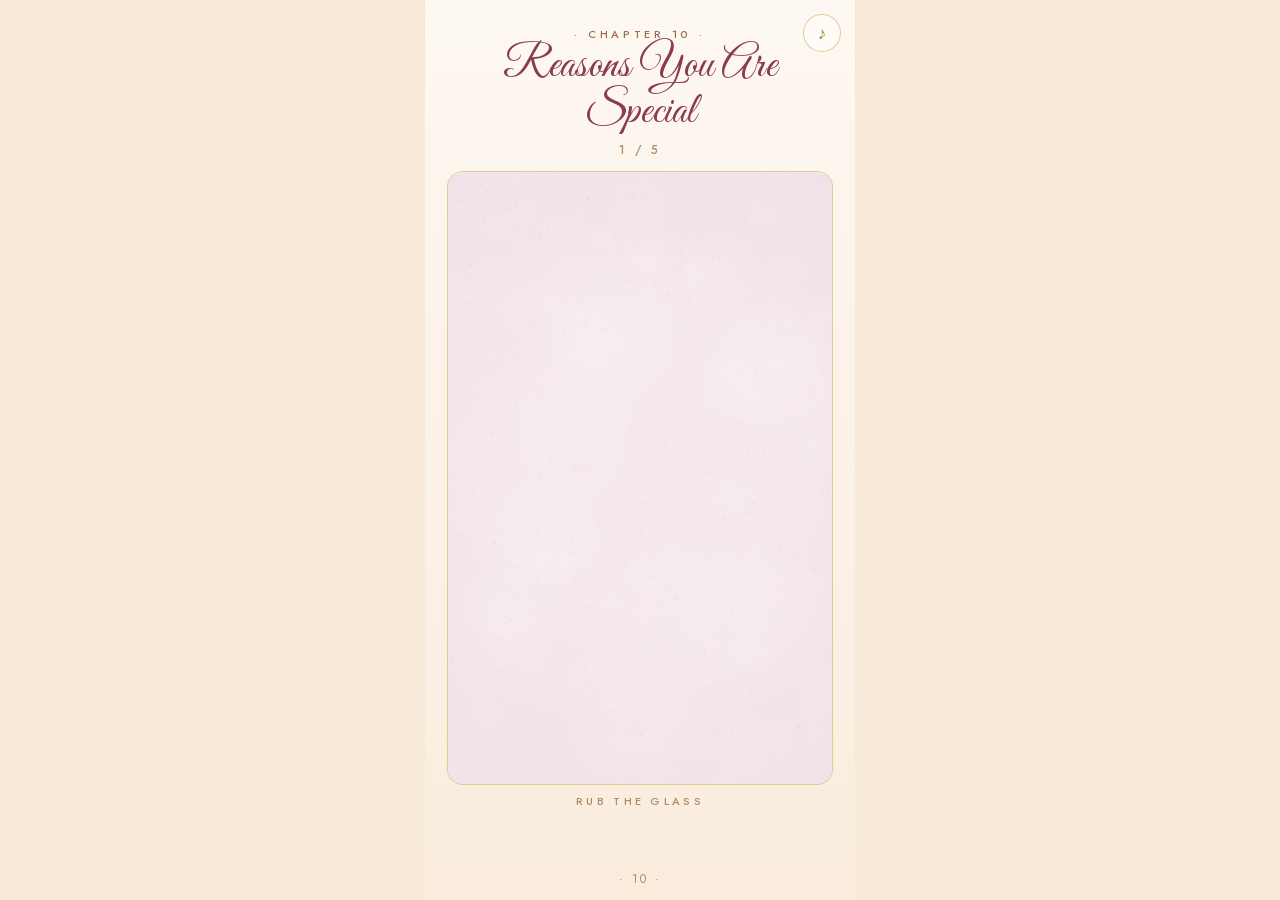
==== ch10-mist-demo.html @ fd058c23 "Chapter 10 demo: misted-glass reasons (ChatGPT refinements applied)" ====
<!DOCTYPE html>
<html lang="en">
<head>
<meta charset="UTF-8">
<meta name="viewport" content="width=device-width, initial-scale=1.0, maximum-scale=1.0, user-scalable=no">
<title>Chapter Ten — Reasons You Are Special</title>
<style>
@font-face{font-family:'Great Vibes';font-style:normal;font-weight:400;font-display:swap;src:url([data-uri]) format('woff2')}
@font-face{font-family:'Playfair Display';font-style:normal;font-weight:500;font-display:swap;src:url([data-uri]) format('woff2')}
@font-face{font-family:'Playfair Display';font-style:normal;font-weight:600;font-display:swap;src:url([data-uri]) format('woff2')}
@font-face{font-family:'Jost';font-style:normal;font-weight:400;font-display:swap;src:url([data-uri]) format('woff2')}
@font-face{font-family:'Jost';font-style:normal;font-weight:500;font-display:swap;src:url([data-uri]) format('woff2')}
:root{
  --ivory:#fffdf9; --cream:#f9ecdd; --blush:#f6dfe4; --rose:#e8b4c0;
  --gold:#c9a24b; --gold-deep:#a97f2f; --rose-text:#7a2e44; --rose-soft:#8a3a52;
  --caps:#a06a52; --caps-light:#b08a6a;
}
*{margin:0;padding:0;box-sizing:border-box;-webkit-tap-highlight-color:transparent}
html,body{height:100%}
body{background:#f7ead9;font-family:'Jost',sans-serif;overflow:hidden}
.stage{width:100%;max-width:430px;height:100dvh;margin:0 auto;position:relative;
  background:linear-gradient(180deg,#fdf8f1 0%,#f9ecdd 100%);overflow:hidden}
.page{height:100%;display:flex;flex-direction:column;align-items:center;
  padding:20px 22px 12px;position:relative}
#muteBtn{position:absolute;top:14px;right:14px;width:38px;height:38px;border-radius:50%;
  border:1px solid rgba(201,162,75,.55);background:rgba(255,253,249,.85);color:#a97f2f;
  font-size:17px;line-height:1;z-index:20;cursor:pointer}
#muteBtn.off{opacity:.4}
.kicker{font-weight:500;font-size:11px;letter-spacing:.34em;color:var(--caps);margin-top:6px}
.title{font-family:'Great Vibes',cursive;font-weight:400;font-size:clamp(34px,10vw,44px);
  line-height:1.05;color:var(--rose-soft);margin-top:2px;text-align:center}
.counter{font-weight:500;font-size:12px;letter-spacing:.22em;color:var(--caps-light);margin-top:5px}
.pane{position:relative;flex:1;width:100%;min-height:280px;margin:12px 0 8px;
  background:var(--ivory);border:1px solid rgba(201,162,75,.55);border-radius:16px;
  overflow:hidden;touch-action:none}
.reason{position:absolute;inset:0;display:flex;align-items:center;justify-content:center;
  text-align:center;padding:30px 26px;z-index:1;
  font-family:'Playfair Display',serif;font-weight:500;font-size:23px;line-height:1.5;
  color:var(--rose-text);opacity:0;transform:translateY(6px);
  transition:opacity .8s ease,transform .8s ease}
.reason.on{opacity:1;transform:none}
.heart{position:absolute;left:50%;top:50%;width:300px;height:270px;max-width:96%;
  transform:translate(-50%,-50%);z-index:2;opacity:0;transition:opacity .5s ease;pointer-events:none}
.heart path{fill:none;stroke:var(--gold);stroke-width:1.6;stroke-linecap:round}
#mist{position:absolute;inset:0;width:100%;height:100%;z-index:3;touch-action:none;
  transition:opacity .7s ease}
#drops{position:absolute;inset:0;width:100%;height:100%;z-index:4;pointer-events:none;
  transition:opacity .7s ease}
.light{position:absolute;top:-25%;bottom:-25%;left:0;width:34%;z-index:5;pointer-events:none;
  background:linear-gradient(90deg,transparent,rgba(255,255,255,.6),transparent);
  opacity:.12;transform:rotate(18deg) translateX(-380%);
  animation:drift 16s linear infinite}
@keyframes drift{from{transform:rotate(18deg) translateX(-380%)}
  to{transform:rotate(18deg) translateX(480%)}}
.breath{position:absolute;left:-10%;right:-10%;bottom:-30%;height:62%;z-index:6;
  pointer-events:none;opacity:0;transform:translateY(105%);
  background:radial-gradient(ellipse at 50% 100%,rgba(244,214,222,.95),rgba(244,214,222,0) 70%);
  transition:transform .7s ease,opacity .7s ease}
.breath.on{transform:translateY(0);opacity:.85}
.hint{font-weight:500;font-size:11px;letter-spacing:.3em;color:var(--caps-light);min-height:16px}
.next{font-family:'Jost',sans-serif;font-weight:500;font-size:13px;letter-spacing:.24em;
  color:var(--gold-deep);background:none;border:1px solid rgba(201,162,75,.6);
  border-radius:999px;padding:10px 24px;margin-top:10px;cursor:pointer;
  opacity:0;pointer-events:none;transition:opacity .6s ease}
.next.on{opacity:1;pointer-events:auto}
.pagenum{font-size:12px;letter-spacing:.2em;color:var(--caps-light);margin-top:10px}
#finger{position:fixed;width:46px;height:46px;border-radius:50%;left:0;top:0;
  border:2px solid rgba(138,58,82,.55);background:rgba(255,255,255,.18);
  transform:translate(-50%,-50%);pointer-events:none;z-index:99;display:none}
@media (prefers-reduced-motion:reduce){.light{animation:none}}
</style>
</head>
<body>
<div class="stage" id="stage">
  <div class="page">
    <button id="muteBtn" aria-label="Sound on or off">&#9834;</button>
    <div class="kicker">&middot; CHAPTER 10 &middot;</div>
    <h1 class="title">Reasons You Are Special</h1>
    <div class="counter"><span id="idx">1</span> / 5</div>
    <div class="pane" id="pane">
      <div class="reason" id="reason"></div>
      <svg class="heart" id="heartSvg" viewBox="0 0 200 180" aria-hidden="true">
        <path id="heartPath" d="M100,168 C42,122 12,84 22,48 C29,20 62,12 82,30 C94,42 100,56 100,56 C100,56 106,42 118,30 C138,12 171,20 178,48 C188,84 158,122 100,168 Z"/>
      </svg>
      <canvas id="mist"></canvas>
      <canvas id="drops"></canvas>
      <div class="light" id="light"></div>
      <div class="breath" id="breath"></div>
    </div>
    <div class="hint" id="hint">RUB THE GLASS</div>
    <button class="next" id="nextBtn">Next reason &rarr;</button>
    <div class="pagenum">&middot; 10 &middot;</div>
  </div>
</div>
<div id="finger"></div>
<script>
(function(){
'use strict';
/* ================================================================
   CHAPTER 10 — "Reasons You Are Special" (mist demo, standalone)
   TRANSPLANT NOTE (for the book, page 10):
   - The mist pane OWNS its touch: pane has touch-action:none and the
     handlers below call preventDefault. In the book, the page-turn swipe
     (horizontal >= 80px) must be suppressed while a pointer is down on
     the pane: set window.__c10Wiping = true on pointerdown and false on
     pointerup/pointercancel; the book's swipe handler checks that flag
     first and ignores the swipe. Same family as page 5's 190px rule.
   - enter()/exit() start/stop the single rAF loop and the audio.
     Wire them to the page enter/exit like __ch12 / __letter13.
   - Motion = transform/opacity only. No blur, no backdrop-filter,
     no mix-blend-mode, no animated box-shadows. The mist is painted
     pixels on ONE canvas (#mist); droplets live on a second small
     transparent particle canvas (#drops) — the book already does the
     same (petals canvas + hearts canvas on ch5).
   ================================================================ */
var REASONS = [
  "Because your smile turns an ordinary day into a celebration.",
  "Because you listen with your whole heart \u2014 and everyone feels it.",
  "Because your kindness is quiet, and it changes every room you enter.",
  "Because you dream out loud \u2014 and you make others believe too.",
  "Because you are you. That is the whole reason."
];
var REDUCED = window.matchMedia && window.matchMedia('(prefers-reduced-motion: reduce)').matches;
var SHOW_FINGER = /[?&]finger=1/.test(location.search);

var pane = document.getElementById('pane');
var mist = document.getElementById('mist');
var drops = document.getElementById('drops');
var mctx = mist.getContext('2d');
var dctx = drops.getContext('2d');
var reasonEl = document.getElementById('reason');
var idxEl = document.getElementById('idx');
var hintEl = document.getElementById('hint');
var nextBtn = document.getElementById('nextBtn');
var heartSvg = document.getElementById('heartSvg');
var heartPath = document.getElementById('heartPath');
var breathEl = document.getElementById('breath');
var muteBtn = document.getElementById('muteBtn');
var fingerEl = document.getElementById('finger');

var DPR = Math.min(window.devicePixelRatio || 1, 1.5);
var W = 0, H = 0;                 // pane size in CSS px
var COLS = 20, ROWS = 28;
var grid = new Uint8Array(COLS * ROWS);
var cleared = 0, totalCells = COLS * ROWS;
var REVEAL_AT = 45;               // % cleared -> auto melt the rest
var BRUSH = 34;                   // erase radius, CSS px

var S = {
  idx: 0, revealed: false, wiping: false, muted: false,
  droplets: [], heavy: 0, beadsRolled: 0, plinkedPane: false,
  plinks: 0, chords: 0, exhales: 0, hushStarts: 0,
  meltQ: [], last: null, speed: 0,
  raf: 0, loopOn: false, lastT: 0, awake: true
};

/* ---------- frost sprite (pre-rendered once per size) ---------- */
var frost = document.createElement('canvas');
/* Pre-rendered sprites (perf: no per-stamp/per-frame radial gradients) */
function makeSprite(size, stops){
  var c = document.createElement('canvas');
  c.width = c.height = size;
  var g = c.getContext('2d');
  var gr = g.createRadialGradient(size / 2, size / 2, 0, size / 2, size / 2, size / 2);
  for (var i = 0; i < stops.length; i++) gr.addColorStop(stops[i][0], stops[i][1]);
  g.fillStyle = gr; g.fillRect(0, 0, size, size);
  return c;
}
var brushSprite = makeSprite(128, [[0, 'rgba(0,0,0,0.9)'], [0.7, 'rgba(0,0,0,0.5)'], [1, 'rgba(0,0,0,0)']]);
var haloSprite = makeSprite(128, [[0, 'rgba(201,162,75,0.10)'], [1, 'rgba(201,162,75,0)']]);
var dropSprite = (function(){
  var c = document.createElement('canvas'); c.width = c.height = 32;
  var g = c.getContext('2d');
  var gr = g.createRadialGradient(13, 12, 0, 16, 16, 15);
  gr.addColorStop(0, 'rgba(255,255,255,0.85)');
  gr.addColorStop(0.55, 'rgba(235,242,248,0.45)');
  gr.addColorStop(1, 'rgba(255,255,255,0)');
  g.fillStyle = gr; g.fillRect(0, 0, 32, 32);
  g.fillStyle = 'rgba(255,255,255,0.9)';
  g.beginPath(); g.arc(12, 11, 3, 0, 7); g.fill();
  return c;
})();
function sizeCanvases(){
  var r = pane.getBoundingClientRect();
  W = Math.max(10, Math.round(r.width)); H = Math.max(10, Math.round(r.height));
  mist.width = drops.width = frost.width = Math.round(W * DPR);
  mist.height = drops.height = frost.height = Math.round(H * DPR);
  mctx.setTransform(DPR, 0, 0, DPR, 0, 0);
  dctx.setTransform(DPR, 0, 0, DPR, 0, 0);
}
function buildFrost(){
  var c = frost.getContext('2d');
  c.setTransform(DPR, 0, 0, DPR, 0, 0);
  c.clearRect(0, 0, W, H);
  c.fillStyle = 'rgba(245,233,237,0.96)'; c.fillRect(0, 0, W, H); // soft TRANSLUCENT mist
  var i, x, y, rr, a;
  for (i = 0; i < 46; i++){           // soft blotches
    x = Math.random() * W; y = Math.random() * H; rr = 20 + Math.random() * 70;
    var g = c.createRadialGradient(x, y, 0, x, y, rr);
    g.addColorStop(0, 'rgba(255,255,255,' + (0.05 + Math.random() * 0.06) + ')');
    g.addColorStop(1, 'rgba(255,255,255,0)');
    c.fillStyle = g; c.beginPath(); c.arc(x, y, rr, 0, 7); c.fill();
  }
  for (i = 0; i < 2400; i++){         // fine condensation speckle
    x = Math.random() * W; y = Math.random() * H; rr = 0.5 + Math.random() * 1.1;
    a = 0.05 + Math.random() * 0.09;
    c.fillStyle = Math.random() < 0.6 ? 'rgba(255,255,255,' + a + ')' : 'rgba(214,170,185,' + a + ')';
    c.beginPath(); c.arc(x, y, rr, 0, 7); c.fill();
  }
  for (i = 0; i < 12; i++){           // bigger soft condensation blobs
    x = Math.random() * W; y = Math.random() * H; rr = 6 + Math.random() * 16;
    var g2 = c.createRadialGradient(x, y, 0, x, y, rr);
    g2.addColorStop(0, 'rgba(255,255,255,0.14)'); g2.addColorStop(1, 'rgba(255,255,255,0)');
    c.fillStyle = g2; c.beginPath(); c.arc(x, y, rr, 0, 7); c.fill();
  }
  var v = c.createRadialGradient(W / 2, H / 2, Math.min(W, H) * 0.35, W / 2, H / 2, Math.max(W, H) * 0.75);
  v.addColorStop(0, 'rgba(216,178,190,0)'); v.addColorStop(1, 'rgba(216,178,190,0.18)');
  c.fillStyle = v; c.fillRect(0, 0, W, H);
}
function paintFrost(){
  mctx.save(); mctx.globalCompositeOperation = 'source-over';
  mctx.clearRect(0, 0, W, H); mctx.drawImage(frost, 0, 0, W, H); mctx.restore();
}

/* ---------- erase / grid / halo ---------- */
function mark(x, y, r){
  var c0 = Math.max(0, Math.floor((x - r) / W * COLS)), c1 = Math.min(COLS - 1, Math.floor((x + r) / W * COLS));
  var r0 = Math.max(0, Math.floor((y - r) / H * ROWS)), r1 = Math.min(ROWS - 1, Math.floor((y + r) / H * ROWS));
  for (var j = r0; j <= r1; j++) for (var i = c0; i <= c1; i++){
    var cx = (i + 0.5) * W / COLS, cy = (j + 0.5) * H / ROWS;
    var dx = cx - x, dy = cy - y;
    if (dx * dx + dy * dy < r * r * 0.81){
      var k = j * COLS + i;
      if (!grid[k]){ grid[k] = 1; cleared++; }
    }
  }
}
function eraseAt(x, y, r, a){
  mctx.save();
  mctx.globalCompositeOperation = 'destination-out';
  mctx.globalAlpha = a;
  mctx.drawImage(brushSprite, x - r, y - r, r * 2, r * 2);
  mctx.restore();
  mark(x, y, r);
}
function halo(x, y, r){   // body-heat: faint champagne-gold tint left on the frost
  mctx.save(); mctx.globalCompositeOperation = 'source-over';
  mctx.drawImage(haloSprite, x - r * 1.7, y - r * 1.7, r * 3.4, r * 3.4);
  mctx.restore();
}
function wipeTo(x, y){
  var p = S.last;
  if (!p){ halo(x, y, BRUSH); eraseAt(x, y, BRUSH, 0.9); S.last = {x: x, y: y}; return; }
  var dx = x - p.x, dy = y - p.y, d = Math.sqrt(dx * dx + dy * dy);
  var steps = Math.max(1, Math.ceil(d / 8));
  for (var i = 1; i <= steps; i++){
    var sx = p.x + dx * i / steps, sy = p.y + dy * i / steps;
    halo(sx, sy, BRUSH);
    eraseAt(sx, sy, BRUSH, 0.9);
    S.meltQ.push({x: sx, y: sy, at: performance.now() + 140}); // frost keeps receding
    S.dist = (S.dist || 0) + d / steps;
    if (S.dist > 30){ S.dist = 0; spawnDrop(sx, sy + BRUSH * 0.55); }
  }
  S.last = {x: x, y: y};
  if (!S.revealed && cleared / totalCells * 100 >= REVEAL_AT) reveal();
}

/* ---------- droplets ---------- */
function spawnDrop(x, y){
  if (S.droplets.length >= 28) return;
  var heavy = S.heavy < 3 && Math.random() < 0.22;
  if (heavy) S.heavy++;
  S.droplets.push({
    x: x + (Math.random() * 10 - 5), y: y,
    r: heavy ? 3.5 + Math.random() * 1.5 : 1.6 + Math.random() * 1.6,
    heavy: heavy, vy: 0, rolling: false, born: performance.now(),
    rolled: 0, plinked: false, seed: Math.random() * 6.28, life: 6000
  });
}
function drawDrops(){
  dctx.clearRect(0, 0, W, H);
  for (var i = 0; i < S.droplets.length; i++){
    var d = S.droplets[i], a = d.heavy ? 0.8 : 0.5;
    if (!d.heavy) a *= Math.max(0.25, 1 - (performance.now() - d.born) / d.life);
    var s = d.r * 2.14;
    dctx.globalAlpha = a;
    dctx.drawImage(dropSprite, d.x - s / 2, d.y - s / 2, s, s);
  }
  dctx.globalAlpha = 1;
}
function updateDrops(dt, now){
  for (var i = S.droplets.length - 1; i >= 0; i--){
    var d = S.droplets[i];
    if (d.heavy && !REDUCED){
      if (!d.rolling && now - d.born > 700){ d.rolling = true; }
      if (d.rolling){
        d.vy = Math.min(d.vy + 260 * dt, 110);
        var nx = d.x + Math.sin(now / 380 + d.seed) * 6 * dt;
        var ny = d.y + d.vy * dt;
        d.rolled += Math.abs(ny - d.y);
        eraseAt(nx, ny, 3.2, 0.5);           // thin clear trail behind the bead
        d.x = nx; d.y = ny;
        if (d.rolled > 40 && !d.plinked){
          d.plinked = true; S.beadsRolled++;
          if (!S.plinkedPane){ S.plinkedPane = true; playPlink(); } // ONE quiet plink per pane
        }
        if (d.y > H + 10){ S.droplets.splice(i, 1); continue; }
      }
    } else if (!d.heavy && now - d.born > d.life){
      S.droplets.splice(i, 1);
    }
  }
}

/* ---------- audio (all synthesized, WebAudio) ---------- */
var AC = null, master = null, hushGain = null, humGain = null, noiseBuf = null;
function audioInit(){
  if (AC) return;
  try {
    AC = new (window.AudioContext || window.webkitAudioContext)();
    master = AC.createGain(); master.gain.value = S.muted ? 0 : 0.9; master.connect(AC.destination);
    var len = AC.sampleRate;
    noiseBuf = AC.createBuffer(1, len, AC.sampleRate);
    var ch = noiseBuf.getChannelData(0);
    for (var i = 0; i < len; i++) ch[i] = Math.random() * 2 - 1;
    var src = AC.createBufferSource(); src.buffer = noiseBuf; src.loop = true;
    var bp = AC.createBiquadFilter(); bp.type = 'bandpass'; bp.frequency.value = 850; bp.Q.value = 0.8;
    hushGain = AC.createGain(); hushGain.gain.value = 0;
    src.connect(bp); bp.connect(hushGain); hushGain.connect(master); src.start();
    var o1 = AC.createOscillator(); o1.type = 'sine'; o1.frequency.value = 196;
    var o2 = AC.createOscillator(); o2.type = 'sine'; o2.frequency.value = 294;
    humGain = AC.createGain(); humGain.gain.value = 0;
    o1.connect(humGain); o2.connect(humGain); humGain.connect(master); o1.start(); o2.start();
  } catch (e){ AC = null; }
}
function setHush(v){ if (AC && hushGain) hushGain.gain.setTargetAtTime(v, AC.currentTime, 0.08); }
function setHum(v){ if (AC && humGain) humGain.gain.setTargetAtTime(v, AC.currentTime, 0.12); }
function tone(freq, t0, dur, peak, type){
  if (!AC) return;
  var o = AC.createOscillator(), g = AC.createGain();
  o.type = type || 'sine'; o.frequency.value = freq;
  g.gain.setValueAtTime(0.0001, t0);
  g.gain.exponentialRampToValueAtTime(peak, t0 + 0.12);
  g.gain.exponentialRampToValueAtTime(0.0001, t0 + dur);
  o.connect(g); g.connect(master); o.start(t0); o.stop(t0 + dur + 0.1);
}
function playPlink(){
  if (!AC) return; S.plinks++;
  var t = AC.currentTime;
  var o = AC.createOscillator(), g = AC.createGain();
  o.type = 'sine'; o.frequency.setValueAtTime(1568, t);
  o.frequency.exponentialRampToValueAtTime(1180, t + 0.4);
  g.gain.setValueAtTime(0.0001, t);
  g.gain.exponentialRampToValueAtTime(0.05, t + 0.02);
  g.gain.exponentialRampToValueAtTime(0.0001, t + 0.5);
  o.connect(g); g.connect(master); o.start(t); o.stop(t + 0.6);
}
function playChord(){
  if (!AC) return; S.chords++;
  var t = AC.currentTime + 0.05;
  tone(523.25, t, 2.8, 0.045); tone(659.25, t + 0.08, 2.8, 0.04); tone(783.99, t + 0.16, 2.8, 0.04);
}
function playExhale(){
  if (!AC) return; S.exhales++;
  var t = AC.currentTime;
  var src = AC.createBufferSource(); src.buffer = noiseBuf; src.loop = true;
  var lp = AC.createBiquadFilter(); lp.type = 'lowpass'; lp.frequency.value = 420;
  var g = AC.createGain();
  g.gain.setValueAtTime(0.0001, t);
  g.gain.exponentialRampToValueAtTime(0.05, t + 0.45);
  g.gain.exponentialRampToValueAtTime(0.0001, t + 1.35);
  src.connect(lp); lp.connect(g); g.connect(master); src.start(t); src.stop(t + 1.5);
}

/* ---------- reveal / reset ---------- */
var heartLen = 0;
function reveal(){
  if (S.revealed) return;
  S.revealed = true; S.wiping = false; setHush(0); setHum(0);
  mist.style.opacity = '0'; drops.style.opacity = '0';
  reasonEl.classList.add('on');
  hintEl.textContent = '';
  setTimeout(function(){
    mist.style.display = 'none'; drops.style.display = 'none';
  }, 750);
  heartSvg.style.opacity = '1';
  heartPath.style.transition = 'stroke-dashoffset 1.4s ease .2s';
  heartPath.style.strokeDashoffset = '0';
  nextBtn.textContent = S.idx >= REASONS.length - 1 ? 'Read again \u21BA' : 'Next reason \u2192';
  nextBtn.classList.add('on');
  playChord();
}
function resetPane(nextIdx){
  S.idx = nextIdx;
  S.revealed = false; S.wiping = false; S.last = null; S.dist = 0;
  S.droplets = []; S.heavy = 0; S.plinkedPane = false; S.meltQ = [];
  grid = new Uint8Array(COLS * ROWS); cleared = 0;
  idxEl.textContent = String(nextIdx + 1);
  reasonEl.textContent = REASONS[nextIdx];
  reasonEl.classList.remove('on');
  hintEl.textContent = 'RUB THE GLASS';
  nextBtn.classList.remove('on');
  heartPath.style.transition = 'none';
  heartPath.style.strokeDashoffset = String(heartLen);
  heartSvg.style.opacity = '0';
  breathEl.classList.add('on');
  playExhale();
  paintFrost();
  mist.style.display = 'block'; drops.style.display = 'block';
  dctx.clearRect(0, 0, W, H);
  mist.style.opacity = '0'; drops.style.opacity = '0';
  requestAnimationFrame(function(){
    mist.style.opacity = '1'; drops.style.opacity = '1';
  });
  setTimeout(function(){ breathEl.classList.remove('on'); }, 800);
  ensureLoop();
}
nextBtn.addEventListener('click', function(){
  if (!S.revealed) return;
  audioInit();
  resetPane((S.idx + 1) % REASONS.length);
});
/* Book mute hook: the book's stage mute calls __ch10.setMuted(m) like __ch12. */
function setMuted(m){
  S.muted = !!m;
  muteBtn.classList.toggle('off', S.muted);
  if (master) master.gain.value = S.muted ? 0 : 0.9;
}
muteBtn.addEventListener('click', function(){ setMuted(!S.muted); });

/* ---------- pointer input (the mist owns the touch) ---------- */
function localPos(e){
  var r = pane.getBoundingClientRect();
  return {x: e.clientX - r.left, y: e.clientY - r.top};
}
function showFinger(x, y){
  if (!SHOW_FINGER) return;
  fingerEl.style.display = 'block';
  fingerEl.style.left = x + 'px'; fingerEl.style.top = y + 'px';
}
pane.addEventListener('pointerdown', function(e){
  if (S.revealed) return;
  e.preventDefault();
  audioInit();
  if (AC && AC.state === 'suspended') AC.resume();
  S.wiping = true; window.__c10Wiping = true;   // book: page-turn swipe ignores this
  S.hushStarts++;
  var p = localPos(e);
  showFinger(e.clientX, e.clientY);
  try { pane.setPointerCapture(e.pointerId); } catch (err){}
  wipeTo(p.x, p.y);
  setHum(0.012);   // very soft warm hum while melting
  ensureLoop();
});
pane.addEventListener('pointermove', function(e){
  if (!S.wiping || S.revealed) return;
  e.preventDefault();
  var p = localPos(e);
  showFinger(e.clientX, e.clientY);
  var now = performance.now();
  if (S.lastT) S.speed = Math.min(1, (Math.abs(p.x - S.last.x) + Math.abs(p.y - S.last.y)) / Math.max(1, now - S.lastT) / 1.2);
  S.lastT = now;
  setHush(0.03 * S.speed);   // very soft, short warm hush while melting
  wipeTo(p.x, p.y);
});
function endWipe(){
  /* Always clear the flag: reveal() sets S.wiping=false mid-stroke, so an
     early return here would leave window.__c10Wiping stuck true and the
     book would never turn pages from this pane again. The flag stays true
     for the whole stroke (the book's capture-phase pointerup runs before
     this bubble handler), and is cleared the moment the finger lifts. */
  S.wiping = false; window.__c10Wiping = false; S.last = null; S.lastT = 0;
  setHush(0); setHum(0);
  if (SHOW_FINGER) fingerEl.style.display = 'none';
}
pane.addEventListener('pointerup', endWipe);
pane.addEventListener('pointercancel', endWipe);

/* ---------- single rAF loop (only while something moves) ---------- */
function loop(ts){
  if (!S.awake){ S.loopOn = false; return; }
  var now = performance.now();
  var dt = S.lastT ? Math.min(0.05, (now - S.lastT) / 1000) : 0.016;
  S.lastT = now;
  var busy = false;
  while (S.meltQ.length && S.meltQ[0].at <= now){
    var m = S.meltQ.shift();
    eraseAt(m.x, m.y, BRUSH * 1.3, 0.45);
    if (!S.revealed && cleared / totalCells * 100 >= REVEAL_AT) reveal();
  }
  if (S.meltQ.length) busy = true;
  if (S.droplets.length){ updateDrops(dt, now); drawDrops(); busy = true; }
  if (S.wiping) busy = true;
  if (busy){ S.raf = requestAnimationFrame(loop); }
  else { S.loopOn = false; }
}
function ensureLoop(){
  if (!S.loopOn && S.awake){ S.loopOn = true; S.lastT = performance.now(); S.raf = requestAnimationFrame(loop); }
}

/* ---------- QA / transplant hooks ---------- */
window.__ch10 = {
  state: function(){
    return {
      idx: S.idx, total: REASONS.length,
      clearedPct: Math.round(cleared / totalCells * 100),
      revealed: S.revealed, droplets: S.droplets.length, beadsRolled: S.beadsRolled,
      audio: {hush: S.hushStarts, plink: S.plinks, chord: S.chords, exhale: S.exhales},
      mistVisible: mist.style.display !== 'none',
      heartDrawn: heartPath.style.strokeDashoffset === '0',
      muted: S.muted, wiping: S.wiping
    };
  },
  setMuted: setMuted,
  next: function(){ nextBtn.click(); },
  enter: function(){ S.awake = true; ensureLoop(); },
  exit: function(){ S.awake = false; if (S.raf) cancelAnimationFrame(S.raf); S.loopOn = false; setHush(0); setHum(0); }
};

/* ---------- init ---------- */
function init(){
  reasonEl.textContent = REASONS[0];
  sizeCanvases();
  buildFrost();
  paintFrost();
  heartLen = heartPath.getTotalLength();
  heartPath.style.strokeDasharray = String(heartLen);
  heartPath.style.strokeDashoffset = String(heartLen);
  var rt;
  window.addEventListener('resize', function(){
    clearTimeout(rt);
    rt = setTimeout(function(){
      sizeCanvases(); buildFrost(); paintFrost();
      grid = new Uint8Array(COLS * ROWS); cleared = 0;
      S.droplets = []; S.meltQ = [];
      if (!S.revealed){ mist.style.display = 'block'; mist.style.opacity = '1'; }
    }, 200);
  });
  ensureLoop();
}
init();
})();
</script>
</body>
</html>
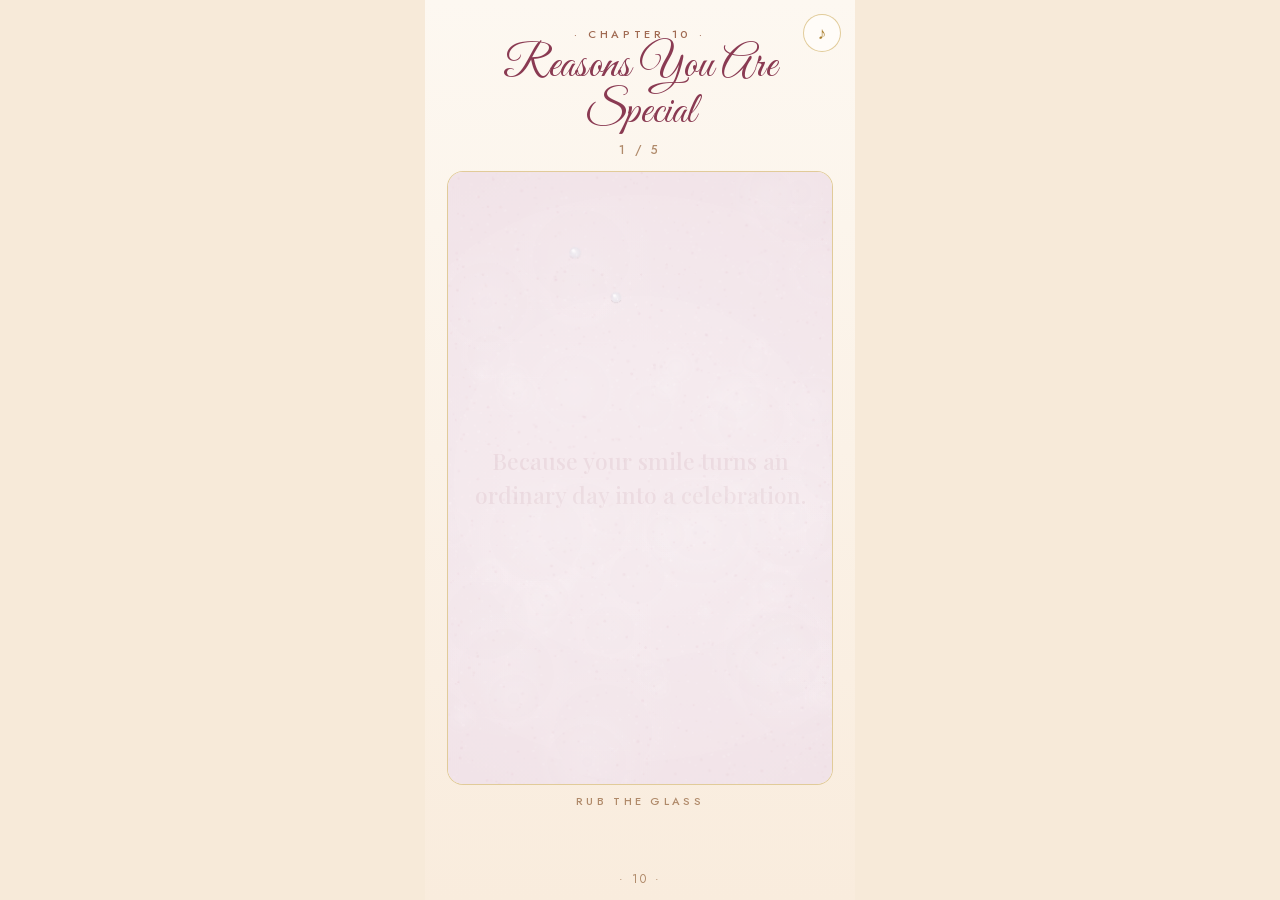
==== commit 82c403bd: "Chapter 10 mist demo 2: real fingertip wipe, words under the frost, small heart below the text, airy" ====
--- a/ch10-mist-demo.html
+++ b/ch10-mist-demo.html
@@ -36,12 +36,13 @@
 .reason{position:absolute;inset:0;display:flex;align-items:center;justify-content:center;
   text-align:center;padding:30px 26px;z-index:1;
   font-family:'Playfair Display',serif;font-weight:500;font-size:23px;line-height:1.5;
-  color:var(--rose-text);opacity:0;transform:translateY(6px);
-  transition:opacity .8s ease,transform .8s ease}
-.reason.on{opacity:1;transform:none}
-.heart{position:absolute;left:50%;top:50%;width:300px;height:270px;max-width:96%;
-  transform:translate(-50%,-50%);z-index:2;opacity:0;transition:opacity .5s ease;pointer-events:none}
-.heart path{fill:none;stroke:var(--gold);stroke-width:1.6;stroke-linecap:round}
+  color:var(--rose-text)}
+/* Demo 2: the words live under the frost from the start. The 0.93-alpha
+   frost veils them into a faint unreadable ghost; wiping uncovers them
+   crisp under her fingertip. No opacity pop-in, no blur filter used. */
+@media (max-width:360px){.reason{font-size:20px;line-height:1.45;padding:24px 22px}}
+.heart{position:absolute;z-index:2;opacity:0;transition:opacity .5s ease;pointer-events:none}
+.heart path{fill:none;stroke:var(--gold);stroke-width:1.2;stroke-linecap:round;vector-effect:non-scaling-stroke}
 #mist{position:absolute;inset:0;width:100%;height:100%;z-index:3;touch-action:none;
   transition:opacity .7s ease}
 #drops{position:absolute;inset:0;width:100%;height:100%;z-index:4;pointer-events:none;
@@ -79,7 +80,7 @@
     <div class="counter"><span id="idx">1</span> / 5</div>
     <div class="pane" id="pane">
       <div class="reason" id="reason"></div>
-      <svg class="heart" id="heartSvg" viewBox="0 0 200 180" aria-hidden="true">
+      <svg class="heart" id="heartSvg" viewBox="0 0 200 180" preserveAspectRatio="none" aria-hidden="true">
         <path id="heartPath" d="M100,168 C42,122 12,84 22,48 C29,20 62,12 82,30 C94,42 100,56 100,56 C100,56 106,42 118,30 C138,12 171,20 178,48 C188,84 158,122 100,168 Z"/>
       </svg>
       <canvas id="mist"></canvas>
@@ -97,7 +98,7 @@
 (function(){
 'use strict';
 /* ================================================================
-   CHAPTER 10 — "Reasons You Are Special" (mist demo, standalone)
+   CHAPTER 10 — "Reasons You Are Special" (mist demo 2, standalone)
    TRANSPLANT NOTE (for the book, page 10):
    - The mist pane OWNS its touch: pane has touch-action:none and the
      handlers below call preventDefault. In the book, the page-turn swipe
@@ -112,6 +113,23 @@
      pixels on ONE canvas (#mist); droplets live on a second small
      transparent particle canvas (#drops) — the book already does the
      same (petals canvas + hearts canvas on ch5).
+   - DEMO 2 changes (unified Muse + ChatGPT + Gemini review of demo 1):
+     * Words live UNDER the frost from the start: .reason is always
+       visible; the 0.93-alpha frost veils it into an unreadable ghost
+       until her finger wipes it crisp. No pop-in at a threshold.
+     * Wipe is a real fingertip: hard-core brush (BRUSH 24), no beige
+       halo; a thin champagne wet-edge ring is left at the wipe edge.
+     * Heart: SMALL hairline heart BELOW the words (fitHeartBelow).
+       A framing heart was proven impossible for this text width by QA
+       pixel checks, so the heart is kept as a small 1.2px gold heart
+       under the text — same completion moment, never touches a letter.
+       Draws only after the words are fully readable; Next appears
+       only after the heart finishes.
+     * Sound: NO low hum at all — airy filtered-noise hush only, plus
+       a delicate two-tone plink when a bead rolls. Chord + exhale kept.
+     * Reset hides the old words INSTANTLY (visibility) and brings the
+       fresh frost back fully opaque before the new words may show.
+     * Drops: max 10, max 3 heavy beads, crisp highlight + rim sprite.
    ================================================================ */
 var REASONS = [
   "Because your smile turns an ordinary day into a celebration.",
@@ -144,12 +162,13 @@
 var grid = new Uint8Array(COLS * ROWS);
 var cleared = 0, totalCells = COLS * ROWS;
 var REVEAL_AT = 45;               // % cleared -> auto melt the rest
-var BRUSH = 34;                   // erase radius, CSS px
+var BRUSH = 22;                   // erase radius, CSS px — fingertip width, hard core
 
 var S = {
   idx: 0, revealed: false, wiping: false, muted: false,
   droplets: [], heavy: 0, beadsRolled: 0, plinkedPane: false,
   plinks: 0, chords: 0, exhales: 0, hushStarts: 0,
+  revealSeq: 0, everWiped: false, distHeavy: 0,
   meltQ: [], last: null, speed: 0,
   raf: 0, loopOn: false, lastT: 0, awake: true
 };
@@ -166,18 +185,27 @@
   g.fillStyle = gr; g.fillRect(0, 0, size, size);
   return c;
 }
-var brushSprite = makeSprite(128, [[0, 'rgba(0,0,0,0.9)'], [0.7, 'rgba(0,0,0,0.5)'], [1, 'rgba(0,0,0,0)']]);
-var haloSprite = makeSprite(128, [[0, 'rgba(201,162,75,0.10)'], [1, 'rgba(201,162,75,0)']]);
+/* Demo 2: hard-core brush — genuinely clear glass under the finger with a
+   short soft rim. No wide soft falloff, no beige halo. */
+var brushSprite = makeSprite(128, [[0, 'rgba(0,0,0,1)'], [0.7, 'rgba(0,0,0,0.98)'], [0.9, 'rgba(0,0,0,0.25)'], [1, 'rgba(0,0,0,0)']]);
+/* Demo 2: thin champagne wet-edge ring left on the frost just outside the
+   cleared core — the glint of a real wiped edge, not a painted halo. */
+var ringSprite = makeSprite(128, [[0, 'rgba(201,162,75,0)'], [0.78, 'rgba(201,162,75,0)'], [0.86, 'rgba(201,162,75,0.16)'], [0.94, 'rgba(201,162,75,0.05)'], [1, 'rgba(201,162,75,0)']]);
 var dropSprite = (function(){
-  var c = document.createElement('canvas'); c.width = c.height = 32;
+  var c = document.createElement('canvas'); c.width = c.height = 40;
   var g = c.getContext('2d');
-  var gr = g.createRadialGradient(13, 12, 0, 16, 16, 15);
-  gr.addColorStop(0, 'rgba(255,255,255,0.85)');
-  gr.addColorStop(0.55, 'rgba(235,242,248,0.45)');
+  var gr = g.createRadialGradient(17, 15, 1, 20, 20, 19);
+  gr.addColorStop(0, 'rgba(255,255,255,0.75)');
+  gr.addColorStop(0.5, 'rgba(226,236,244,0.38)');
+  gr.addColorStop(0.85, 'rgba(200,215,228,0.20)');
   gr.addColorStop(1, 'rgba(255,255,255,0)');
-  g.fillStyle = gr; g.fillRect(0, 0, 32, 32);
-  g.fillStyle = 'rgba(255,255,255,0.9)';
-  g.beginPath(); g.arc(12, 11, 3, 0, 7); g.fill();
+  g.fillStyle = gr; g.beginPath(); g.arc(20, 20, 19, 0, 7); g.fill();
+  g.strokeStyle = 'rgba(120,100,112,0.22)'; g.lineWidth = 1.4;   // faint bottom rim
+  g.beginPath(); g.arc(20, 20, 17.5, Math.PI * 0.15, Math.PI * 0.85); g.stroke();
+  g.fillStyle = 'rgba(255,255,255,0.95)';                        // specular highlight
+  g.beginPath(); g.arc(14.5, 13.5, 4.6, 0, 7); g.fill();
+  g.fillStyle = 'rgba(255,255,255,0.55)';
+  g.beginPath(); g.arc(25, 26, 2.2, 0, 7); g.fill();
   return c;
 })();
 function sizeCanvases(){
@@ -192,7 +220,7 @@
   var c = frost.getContext('2d');
   c.setTransform(DPR, 0, 0, DPR, 0, 0);
   c.clearRect(0, 0, W, H);
-  c.fillStyle = 'rgba(245,233,237,0.96)'; c.fillRect(0, 0, W, H); // soft TRANSLUCENT mist
+  c.fillStyle = 'rgba(245,233,237,0.93)'; c.fillRect(0, 0, W, H); // soft TRANSLUCENT mist — words ghost through it
   var i, x, y, rr, a;
   for (i = 0; i < 46; i++){           // soft blotches
     x = Math.random() * W; y = Math.random() * H; rr = 20 + Math.random() * 70;
@@ -243,46 +271,65 @@
   mctx.restore();
   mark(x, y, r);
 }
-function halo(x, y, r){   // body-heat: faint champagne-gold tint left on the frost
+function edgeRing(x, y, r){   // faint thin champagne glint just outside the cleared core
+  var s = r * 2 + 8;
   mctx.save(); mctx.globalCompositeOperation = 'source-over';
-  mctx.drawImage(haloSprite, x - r * 1.7, y - r * 1.7, r * 3.4, r * 3.4);
+  mctx.drawImage(ringSprite, x - s / 2, y - s / 2, s, s);
   mctx.restore();
 }
 function wipeTo(x, y){
   var p = S.last;
-  if (!p){ halo(x, y, BRUSH); eraseAt(x, y, BRUSH, 0.9); S.last = {x: x, y: y}; return; }
+  if (!p){ eraseAt(x, y, BRUSH, 0.95); edgeRing(x, y, BRUSH); S.last = {x: x, y: y}; return; }
   var dx = x - p.x, dy = y - p.y, d = Math.sqrt(dx * dx + dy * dy);
-  var steps = Math.max(1, Math.ceil(d / 8));
+  var steps = Math.max(1, Math.ceil(d / 6));
   for (var i = 1; i <= steps; i++){
     var sx = p.x + dx * i / steps, sy = p.y + dy * i / steps;
-    halo(sx, sy, BRUSH);
-    eraseAt(sx, sy, BRUSH, 0.9);
-    S.meltQ.push({x: sx, y: sy, at: performance.now() + 140}); // frost keeps receding
-    S.dist = (S.dist || 0) + d / steps;
-    if (S.dist > 30){ S.dist = 0; spawnDrop(sx, sy + BRUSH * 0.55); }
+    eraseAt(sx, sy, BRUSH, 0.95);
+    if (i % 3 === 0) edgeRing(sx, sy, BRUSH);   // sparse: never compound into an outline
+    S.meltQ.push({x: sx, y: sy, at: performance.now() + 170}); // frost keeps receding, gently
+    var sd = d / steps;
+    S.dist = (S.dist || 0) + sd;
+    if (S.dist > 30){ S.dist = 0; spawnDrop(sx, sy + BRUSH * 0.55, false); }
+    S.distHeavy = (S.distHeavy || 0) + sd;
+    if (S.distHeavy > 90){ S.distHeavy = 0; spawnDrop(sx, sy + BRUSH * 0.55, true); }
   }
   S.last = {x: x, y: y};
   if (!S.revealed && cleared / totalCells * 100 >= REVEAL_AT) reveal();
 }
 
 /* ---------- droplets ---------- */
-function spawnDrop(x, y){
-  if (S.droplets.length >= 28) return;
-  var heavy = S.heavy < 3 && Math.random() < 0.22;
+function spawnDrop(x, y, wantHeavy){
+  if (S.droplets.length >= 10) return;   // restrained: a few beads, never a crowd
+  var heavy = !!wantHeavy && S.heavy < 3;
   if (heavy) S.heavy++;
   S.droplets.push({
     x: x + (Math.random() * 10 - 5), y: y,
-    r: heavy ? 3.5 + Math.random() * 1.5 : 1.6 + Math.random() * 1.6,
+    r: heavy ? 4.5 + Math.random() * 1.5 : 1.2 + Math.random() * 1.0,
     heavy: heavy, vy: 0, rolling: false, born: performance.now(),
-    rolled: 0, plinked: false, seed: Math.random() * 6.28, life: 6000
+    rolled: 0, plinked: false, seed: Math.random() * 6.28, life: 6000, static: false
   });
+}
+/* Two beads already sit on the glass when the pane opens; they hold still
+   until her first wipe, then roll. */
+function seedBeads(){
+  for (var i = 0; i < 2; i++){
+    if (S.heavy >= 3) break;
+    S.heavy++;
+    S.droplets.push({
+      x: W * (0.25 + Math.random() * 0.5), y: H * (0.12 + Math.random() * 0.3),
+      r: 4.5 + Math.random() * 1.5, heavy: true, vy: 0, rolling: false,
+      born: performance.now(), rolled: 0, plinked: false, seed: Math.random() * 6.28,
+      life: 9000, static: true
+    });
+  }
+  drawDrops();
 }
 function drawDrops(){
   dctx.clearRect(0, 0, W, H);
   for (var i = 0; i < S.droplets.length; i++){
-    var d = S.droplets[i], a = d.heavy ? 0.8 : 0.5;
+    var d = S.droplets[i], a = d.heavy ? 0.85 : 0.5;
     if (!d.heavy) a *= Math.max(0.25, 1 - (performance.now() - d.born) / d.life);
-    var s = d.r * 2.14;
+    var s = d.r * 2.3;
     dctx.globalAlpha = a;
     dctx.drawImage(dropSprite, d.x - s / 2, d.y - s / 2, s, s);
   }
@@ -291,6 +338,7 @@
 function updateDrops(dt, now){
   for (var i = S.droplets.length - 1; i >= 0; i--){
     var d = S.droplets[i];
+    if (d.static){ if (S.everWiped){ d.static = false; d.born = now; } continue; }
     if (d.heavy && !REDUCED){
       if (!d.rolling && now - d.born > 700){ d.rolling = true; }
       if (d.rolling){
@@ -298,7 +346,7 @@
         var nx = d.x + Math.sin(now / 380 + d.seed) * 6 * dt;
         var ny = d.y + d.vy * dt;
         d.rolled += Math.abs(ny - d.y);
-        eraseAt(nx, ny, 3.2, 0.5);           // thin clear trail behind the bead
+        eraseAt(nx, ny, 4, 0.6);             // clear trail behind the bead
         d.x = nx; d.y = ny;
         if (d.rolled > 40 && !d.plinked){
           d.plinked = true; S.beadsRolled++;
@@ -313,7 +361,7 @@
 }
 
 /* ---------- audio (all synthesized, WebAudio) ---------- */
-var AC = null, master = null, hushGain = null, humGain = null, noiseBuf = null;
+var AC = null, master = null, hushGain = null, noiseBuf = null;
 function audioInit(){
   if (AC) return;
   try {
@@ -324,17 +372,13 @@
     var ch = noiseBuf.getChannelData(0);
     for (var i = 0; i < len; i++) ch[i] = Math.random() * 2 - 1;
     var src = AC.createBufferSource(); src.buffer = noiseBuf; src.loop = true;
-    var bp = AC.createBiquadFilter(); bp.type = 'bandpass'; bp.frequency.value = 850; bp.Q.value = 0.8;
+    /* Demo 2: airy filtered-noise hush ONLY — no low synth hum at all. */
+    var bp = AC.createBiquadFilter(); bp.type = 'bandpass'; bp.frequency.value = 1250; bp.Q.value = 0.55;
     hushGain = AC.createGain(); hushGain.gain.value = 0;
     src.connect(bp); bp.connect(hushGain); hushGain.connect(master); src.start();
-    var o1 = AC.createOscillator(); o1.type = 'sine'; o1.frequency.value = 196;
-    var o2 = AC.createOscillator(); o2.type = 'sine'; o2.frequency.value = 294;
-    humGain = AC.createGain(); humGain.gain.value = 0;
-    o1.connect(humGain); o2.connect(humGain); humGain.connect(master); o1.start(); o2.start();
   } catch (e){ AC = null; }
 }
 function setHush(v){ if (AC && hushGain) hushGain.gain.setTargetAtTime(v, AC.currentTime, 0.08); }
-function setHum(v){ if (AC && humGain) humGain.gain.setTargetAtTime(v, AC.currentTime, 0.12); }
 function tone(freq, t0, dur, peak, type){
   if (!AC) return;
   var o = AC.createOscillator(), g = AC.createGain();
@@ -354,6 +398,13 @@
   g.gain.exponentialRampToValueAtTime(0.05, t + 0.02);
   g.gain.exponentialRampToValueAtTime(0.0001, t + 0.5);
   o.connect(g); g.connect(master); o.start(t); o.stop(t + 0.6);
+  var o2 = AC.createOscillator(), g2 = AC.createGain();   // crystalline overtone
+  o2.type = 'sine'; o2.frequency.setValueAtTime(3136, t);
+  o2.frequency.exponentialRampToValueAtTime(2400, t + 0.35);
+  g2.gain.setValueAtTime(0.0001, t);
+  g2.gain.exponentialRampToValueAtTime(0.012, t + 0.02);
+  g2.gain.exponentialRampToValueAtTime(0.0001, t + 0.4);
+  o2.connect(g2); g2.connect(master); o2.start(t); o2.stop(t + 0.5);
 }
 function playChord(){
   if (!AC) return; S.chords++;
@@ -372,32 +423,75 @@
   src.connect(lp); lp.connect(g); g.connect(master); src.start(t); src.stop(t + 1.5);
 }
 
+/* ---------- heart (demo 2) ----------
+   A framing heart around this text is geometrically impossible: the
+   heart's lower sides converge toward its point and its top dip sits
+   31% down, so at this text width (258px of a 316px pane) the outline
+   crosses the letters at every size — proven by QA pixel checks
+   (330 gold px inside the text rect at 360px, same at 393/320).
+   So the heart is kept as a SMALL hairline heart BELOW the words:
+   same gold, same draw-once completion moment, guaranteed clear of
+   every letter. If the user ever wants a framing heart, the text
+   column would have to narrow to ~200px first — his call. */
+var heartLen = 0;
+function fitHeartBelow(){
+  var pr = pane.getBoundingClientRect();
+  var range = document.createRange();
+  range.selectNodeContents(reasonEl);
+  var rb = range.getBoundingClientRect();
+  var cx = rb.left - pr.left + rb.width / 2;
+  var top = rb.bottom - pr.top + 14;   // clear space below the last line
+  var avail = pr.height - top - 8;
+  var h = Math.max(30, Math.min(50, avail));
+  var w = h * 200 / 180;
+  heartSvg.style.left = (cx - w / 2) + 'px';
+  heartSvg.style.top = top + 'px';
+  heartSvg.style.width = w + 'px';
+  heartSvg.style.height = h + 'px';
+  heartSvg.style.transform = 'none';
+  heartLen = heartPath.getTotalLength();
+  heartPath.style.strokeDasharray = String(heartLen);
+  heartPath.style.strokeDashoffset = String(heartLen);
+}
+
 /* ---------- reveal / reset ---------- */
-var heartLen = 0;
 function reveal(){
   if (S.revealed) return;
-  S.revealed = true; S.wiping = false; setHush(0); setHum(0);
+  S.revealed = true; S.wiping = false; setHush(0);
+  var tok = ++S.revealSeq;   // guards the delayed heart / Next steps
   mist.style.opacity = '0'; drops.style.opacity = '0';
-  reasonEl.classList.add('on');
   hintEl.textContent = '';
   setTimeout(function(){
     mist.style.display = 'none'; drops.style.display = 'none';
   }, 750);
-  heartSvg.style.opacity = '1';
-  heartPath.style.transition = 'stroke-dashoffset 1.4s ease .2s';
-  heartPath.style.strokeDashoffset = '0';
-  nextBtn.textContent = S.idx >= REASONS.length - 1 ? 'Read again \u21BA' : 'Next reason \u2192';
-  nextBtn.classList.add('on');
   playChord();
+  /* Order: words readable (mist melted) -> thin heart draws -> Next appears. */
+  setTimeout(function(){
+    if (tok !== S.revealSeq || !S.revealed) return;
+    fitHeartBelow();
+    heartSvg.style.opacity = '1';
+    void heartPath.getBoundingClientRect();
+    heartPath.style.transition = 'stroke-dashoffset 1.2s ease';
+    heartPath.style.strokeDashoffset = '0';
+    setTimeout(function(){
+      if (tok !== S.revealSeq || !S.revealed) return;
+      nextBtn.textContent = S.idx >= REASONS.length - 1 ? 'Read again \u21BA' : 'Next reason \u2192';
+      nextBtn.classList.add('on');
+    }, REDUCED ? 250 : 1250);
+  }, REDUCED ? 150 : 850);
 }
 function resetPane(nextIdx){
+  S.revealSeq++;   // cancel any pending heart / Next timeouts from the last reveal
   S.idx = nextIdx;
-  S.revealed = false; S.wiping = false; S.last = null; S.dist = 0;
+  S.revealed = false; S.wiping = false; S.last = null; S.dist = 0; S.distHeavy = 0;
   S.droplets = []; S.heavy = 0; S.plinkedPane = false; S.meltQ = [];
   grid = new Uint8Array(COLS * ROWS); cleared = 0;
   idxEl.textContent = String(nextIdx + 1);
+  /* Hide the old words INSTANTLY (no fade) and keep the new words hidden
+     behind fresh frost until the mist is fully back — no ghosting, no
+     crossfade, the next reason is unreadable until she wipes it. */
+  reasonEl.style.visibility = 'hidden';
   reasonEl.textContent = REASONS[nextIdx];
-  reasonEl.classList.remove('on');
   hintEl.textContent = 'RUB THE GLASS';
   nextBtn.classList.remove('on');
   heartPath.style.transition = 'none';
@@ -406,13 +500,19 @@
   breathEl.classList.add('on');
   playExhale();
   paintFrost();
+  dctx.clearRect(0, 0, W, H);
+  seedBeads();
   mist.style.display = 'block'; drops.style.display = 'block';
-  dctx.clearRect(0, 0, W, H);
-  mist.style.opacity = '0'; drops.style.opacity = '0';
-  requestAnimationFrame(function(){
-    mist.style.opacity = '1'; drops.style.opacity = '1';
-  });
-  setTimeout(function(){ breathEl.classList.remove('on'); }, 800);
+  /* Frost back to fully opaque INSTANTLY (no fade-in): the new words must
+     be behind solid mist before they are allowed to show. */
+  mist.style.transition = 'none'; drops.style.transition = 'none';
+  mist.style.opacity = '1'; drops.style.opacity = '1';
+  void mist.offsetWidth;
+  mist.style.transition = ''; drops.style.transition = '';
+  setTimeout(function(){
+    reasonEl.style.visibility = 'visible';
+    breathEl.classList.remove('on');
+  }, 650);
   ensureLoop();
 }
 nextBtn.addEventListener('click', function(){
@@ -443,13 +543,13 @@
   e.preventDefault();
   audioInit();
   if (AC && AC.state === 'suspended') AC.resume();
-  S.wiping = true; window.__c10Wiping = true;   // book: page-turn swipe ignores this
+  S.wiping = true; S.everWiped = true; window.__c10Wiping = true;   // book: page-turn swipe ignores this
   S.hushStarts++;
   var p = localPos(e);
   showFinger(e.clientX, e.clientY);
   try { pane.setPointerCapture(e.pointerId); } catch (err){}
   wipeTo(p.x, p.y);
-  setHum(0.012);   // very soft warm hum while melting
+  setHush(0.015);   // soft airy hush starts the moment the finger lands
   ensureLoop();
 });
 pane.addEventListener('pointermove', function(e){
@@ -460,7 +560,7 @@
   var now = performance.now();
   if (S.lastT) S.speed = Math.min(1, (Math.abs(p.x - S.last.x) + Math.abs(p.y - S.last.y)) / Math.max(1, now - S.lastT) / 1.2);
   S.lastT = now;
-  setHush(0.03 * S.speed);   // very soft, short warm hush while melting
+  setHush(0.05 * S.speed);   // airy hush, follows the finger's speed
   wipeTo(p.x, p.y);
 });
 function endWipe(){
@@ -470,7 +570,7 @@
      for the whole stroke (the book's capture-phase pointerup runs before
      this bubble handler), and is cleared the moment the finger lifts. */
   S.wiping = false; window.__c10Wiping = false; S.last = null; S.lastT = 0;
-  setHush(0); setHum(0);
+  setHush(0);
   if (SHOW_FINGER) fingerEl.style.display = 'none';
 }
 pane.addEventListener('pointerup', endWipe);
@@ -485,11 +585,13 @@
   var busy = false;
   while (S.meltQ.length && S.meltQ[0].at <= now){
     var m = S.meltQ.shift();
-    eraseAt(m.x, m.y, BRUSH * 1.3, 0.45);
+    eraseAt(m.x, m.y, BRUSH * 1.05, 0.25);
     if (!S.revealed && cleared / totalCells * 100 >= REVEAL_AT) reveal();
   }
   if (S.meltQ.length) busy = true;
-  if (S.droplets.length){ updateDrops(dt, now); drawDrops(); busy = true; }
+  var anyLive = false;
+  for (var k = 0; k < S.droplets.length; k++) if (!S.droplets[k].static){ anyLive = true; break; }
+  if (anyLive){ updateDrops(dt, now); drawDrops(); busy = true; }
   if (S.wiping) busy = true;
   if (busy){ S.raf = requestAnimationFrame(loop); }
   else { S.loopOn = false; }
@@ -514,7 +616,7 @@
   setMuted: setMuted,
   next: function(){ nextBtn.click(); },
   enter: function(){ S.awake = true; ensureLoop(); },
-  exit: function(){ S.awake = false; if (S.raf) cancelAnimationFrame(S.raf); S.loopOn = false; setHush(0); setHum(0); }
+  exit: function(){ S.awake = false; if (S.raf) cancelAnimationFrame(S.raf); S.loopOn = false; setHush(0); }
 };
 
 /* ---------- init ---------- */
@@ -526,6 +628,7 @@
   heartLen = heartPath.getTotalLength();
   heartPath.style.strokeDasharray = String(heartLen);
   heartPath.style.strokeDashoffset = String(heartLen);
+  seedBeads();
   var rt;
   window.addEventListener('resize', function(){
     clearTimeout(rt);
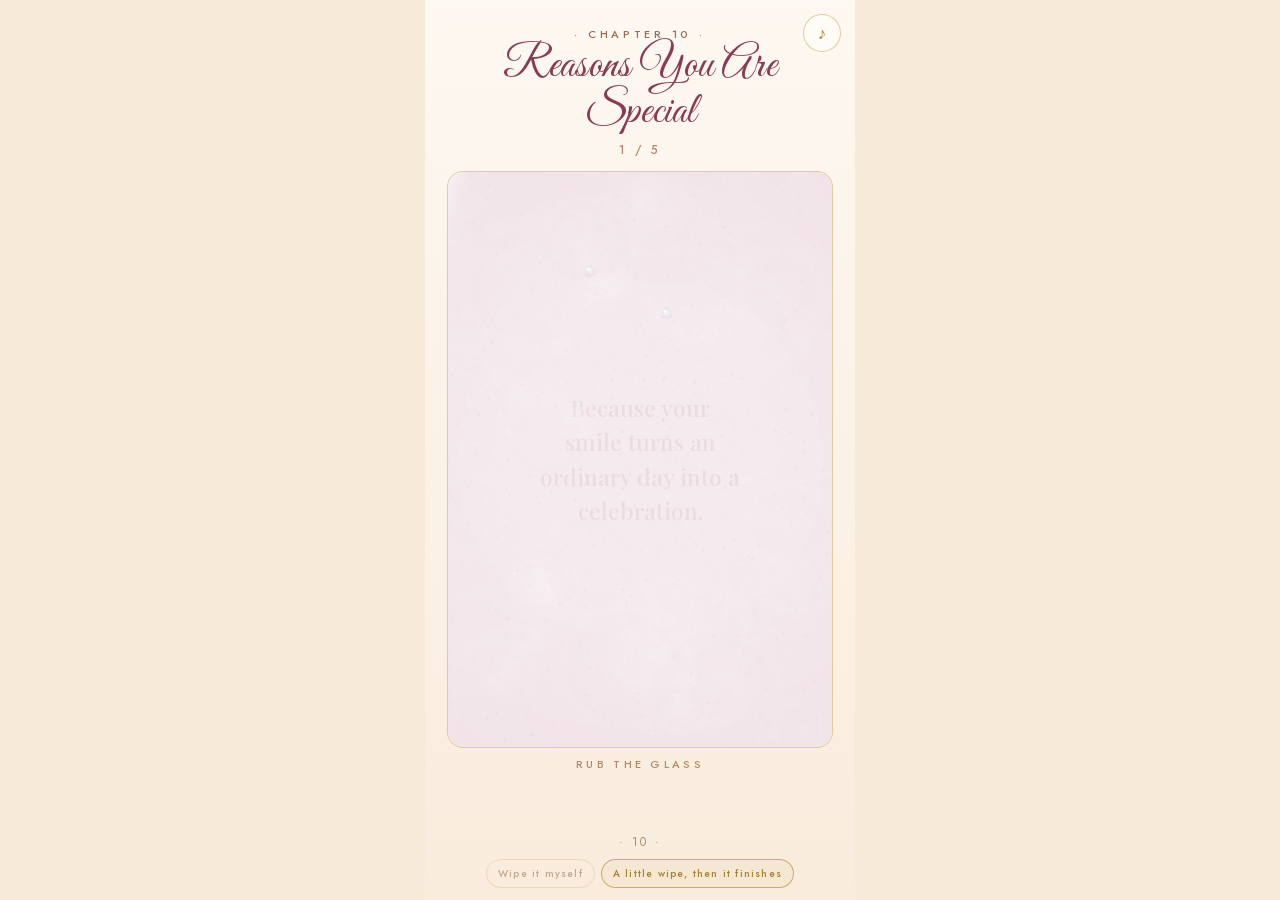
==== commit 0123516b: "Chapter 10 demo 3: frame heart around narrowed text, auto-wipe at half the text with manual/auto opt" ====
--- a/ch10-mist-demo.html
+++ b/ch10-mist-demo.html
@@ -34,13 +34,14 @@
   background:var(--ivory);border:1px solid rgba(201,162,75,.55);border-radius:16px;
   overflow:hidden;touch-action:none}
 .reason{position:absolute;inset:0;display:flex;align-items:center;justify-content:center;
-  text-align:center;padding:30px 26px;z-index:1;
+  text-align:center;padding:30px calc((100% - 200px)/2);z-index:1;
   font-family:'Playfair Display',serif;font-weight:500;font-size:23px;line-height:1.5;
   color:var(--rose-text)}
 /* Demo 2: the words live under the frost from the start. The 0.93-alpha
    frost veils them into a faint unreadable ghost; wiping uncovers them
    crisp under her fingertip. No opacity pop-in, no blur filter used. */
-@media (max-width:360px){.reason{font-size:20px;line-height:1.45;padding:24px 22px}}
+@media (max-width:400px){.reason{font-size:20px;line-height:1.45;padding:24px calc((100% - 200px)/2)}}
+@media (max-width:340px){.reason{font-size:18px;line-height:1.45;padding:24px calc((100% - 176px)/2)}}
 .heart{position:absolute;z-index:2;opacity:0;transition:opacity .5s ease;pointer-events:none}
 .heart path{fill:none;stroke:var(--gold);stroke-width:1.2;stroke-linecap:round;vector-effect:non-scaling-stroke}
 #mist{position:absolute;inset:0;width:100%;height:100%;z-index:3;touch-action:none;
@@ -58,6 +59,23 @@
   background:radial-gradient(ellipse at 50% 100%,rgba(244,214,222,.95),rgba(244,214,222,0) 70%);
   transition:transform .7s ease,opacity .7s ease}
 .breath.on{transform:translateY(0);opacity:.85}
+/* Demo 3: glass reflection — a soft diagonal glossy sheen across the pane:
+   a narrow bright specular streak with a faint wide wash around it, so it
+   reads as light on real glass even over the pale frost. Transform/opacity
+   only, no blur/filter. */
+.sheen{position:absolute;top:-30%;bottom:-30%;left:0;width:30%;z-index:7;pointer-events:none;
+  background:linear-gradient(90deg,transparent,rgba(255,255,255,.10) 28%,rgba(255,255,255,.55) 44%,rgba(255,255,255,.95) 50%,rgba(255,255,255,.55) 56%,rgba(255,255,255,.10) 72%,transparent);
+  opacity:.8;transform:rotate(16deg) translateX(-120%);
+  animation:sheen 24s linear infinite}
+@keyframes sheen{from{transform:rotate(16deg) translateX(-120%)}
+  to{transform:rotate(16deg) translateX(340%)}}
+.mode{display:flex;flex-wrap:wrap;gap:6px;justify-content:center;margin-top:8px}
+.modeBtn{font-family:'Jost',sans-serif;font-weight:500;font-size:10px;letter-spacing:.12em;
+  color:var(--caps-light);background:none;border:1px solid rgba(201,162,75,.38);
+  border-radius:999px;padding:6px 11px;cursor:pointer;opacity:.7;
+  transition:opacity .3s ease,border-color .3s ease,color .3s ease,background .3s ease}
+.modeBtn.on{color:var(--gold-deep);border-color:rgba(201,162,75,.85);
+  background:rgba(201,162,75,.07);opacity:1}
 .hint{font-weight:500;font-size:11px;letter-spacing:.3em;color:var(--caps-light);min-height:16px}
 .next{font-family:'Jost',sans-serif;font-weight:500;font-size:13px;letter-spacing:.24em;
   color:var(--gold-deep);background:none;border:1px solid rgba(201,162,75,.6);
@@ -68,7 +86,7 @@
 #finger{position:fixed;width:46px;height:46px;border-radius:50%;left:0;top:0;
   border:2px solid rgba(138,58,82,.55);background:rgba(255,255,255,.18);
   transform:translate(-50%,-50%);pointer-events:none;z-index:99;display:none}
-@media (prefers-reduced-motion:reduce){.light{animation:none}}
+@media (prefers-reduced-motion:reduce){.light{animation:none}.sheen{animation:none}}
 </style>
 </head>
 <body>
@@ -81,16 +99,21 @@
     <div class="pane" id="pane">
       <div class="reason" id="reason"></div>
       <svg class="heart" id="heartSvg" viewBox="0 0 200 180" preserveAspectRatio="none" aria-hidden="true">
-        <path id="heartPath" d="M100,168 C42,122 12,84 22,48 C29,20 62,12 82,30 C94,42 100,56 100,56 C100,56 106,42 118,30 C138,12 171,20 178,48 C188,84 158,122 100,168 Z"/>
+        <path id="heartPath" d="M100,174 C52,148 16,130 14,94 C12,62 20,40 42,30 C60,20 86,24 100,40 C114,24 140,20 158,30 C180,40 188,62 186,94 C184,130 148,148 100,174 Z"/>
       </svg>
       <canvas id="mist"></canvas>
       <canvas id="drops"></canvas>
       <div class="light" id="light"></div>
       <div class="breath" id="breath"></div>
+      <div class="sheen" id="sheen"></div>
     </div>
     <div class="hint" id="hint">RUB THE GLASS</div>
     <button class="next" id="nextBtn">Next reason &rarr;</button>
     <div class="pagenum">&middot; 10 &middot;</div>
+    <div class="mode" id="modeRow">
+      <button class="modeBtn" id="modeManual" type="button">Wipe it myself</button>
+      <button class="modeBtn on" id="modeAuto" type="button">A little wipe, then it finishes</button>
+    </div>
   </div>
 </div>
 <div id="finger"></div>
@@ -98,7 +121,7 @@
 (function(){
 'use strict';
 /* ================================================================
-   CHAPTER 10 — "Reasons You Are Special" (mist demo 2, standalone)
+   CHAPTER 10 — "Reasons You Are Special" (mist demo 3, standalone)
    TRANSPLANT NOTE (for the book, page 10):
    - The mist pane OWNS its touch: pane has touch-action:none and the
      handlers below call preventDefault. In the book, the page-turn swipe
@@ -108,23 +131,35 @@
      first and ignores the swipe. Same family as page 5's 190px rule.
    - enter()/exit() start/stop the single rAF loop and the audio.
      Wire them to the page enter/exit like __ch12 / __letter13.
+     exit() also resets the wipe mode to auto and cancels auto-advance.
    - Motion = transform/opacity only. No blur, no backdrop-filter,
      no mix-blend-mode, no animated box-shadows. The mist is painted
      pixels on ONE canvas (#mist); droplets live on a second small
      transparent particle canvas (#drops) — the book already does the
-     same (petals canvas + hearts canvas on ch5).
-   - DEMO 2 changes (unified Muse + ChatGPT + Gemini review of demo 1):
+     same (petals canvas + hearts canvas on ch5). The glass sheen is a
+     drifting gradient band, transform-only, like the light drift.
+   - DEMO 3 changes (user decisions, voice call 2026-11-27):
      * Words live UNDER the frost from the start: .reason is always
        visible; the 0.93-alpha frost veils it into an unreadable ghost
        until her finger wipes it crisp. No pop-in at a threshold.
      * Wipe is a real fingertip: hard-core brush (BRUSH 24), no beige
        halo; a thin champagne wet-edge ring is left at the wipe edge.
-     * Heart: SMALL hairline heart BELOW the words (fitHeartBelow).
-       A framing heart was proven impossible for this text width by QA
-       pixel checks, so the heart is kept as a small 1.2px gold heart
-       under the text — same completion moment, never touches a letter.
-       Draws only after the words are fully readable; Next appears
-       only after the heart finishes.
+     * Text column narrowed to ~200px (176px on <=340px screens) so the
+       SMALL hairline heart can FRAME the words: fitHeartFrame() samples
+       the heart outline and searches placements at runtime; it ships
+       only a placement with ZERO outline points inside the text rect
+       (6px clearance). If geometry ever fails, it falls back to the
+       demo-2 small heart below the words — never a crossing heart.
+     * Auto-wipe: AUTO mode (default) melts the remaining mist once
+       about HALF the TEXT is uncovered. MANUAL mode ("Wipe it myself")
+       has no auto-melt — she clears ~90% of the glass by hand. The
+       small bottom option switches modes; a switch mid-reason applies
+       from the next reason; the choice resets to auto on page exit.
+     * Auto-advance: 20s after a reason is fully revealed (heart drawn,
+       Next shown) the page moves on by itself, breath reset included.
+       Next stays tappable to go sooner; last reason never advances.
+     * Glass reflection: an extra soft diagonal glossy sheen drifts
+       across the pane (transform-only), on top of the light drift.
      * Sound: NO low hum at all — airy filtered-noise hush only, plus
        a delicate two-tone plink when a bead rolls. Chord + exhale kept.
      * Reset hides the old words INSTANTLY (visibility) and brings the
@@ -155,14 +190,24 @@
 var breathEl = document.getElementById('breath');
 var muteBtn = document.getElementById('muteBtn');
 var fingerEl = document.getElementById('finger');
+var lightEl = document.getElementById('light');
+var sheenEl = document.getElementById('sheen');
+var modeManualBtn = document.getElementById('modeManual');
+var modeAutoBtn = document.getElementById('modeAuto');
 
 var DPR = Math.min(window.devicePixelRatio || 1, 1.5);
 var W = 0, H = 0;                 // pane size in CSS px
 var COLS = 20, ROWS = 28;
 var grid = new Uint8Array(COLS * ROWS);
 var cleared = 0, totalCells = COLS * ROWS;
-var REVEAL_AT = 45;               // % cleared -> auto melt the rest
+var AUTO_TEXT_AT = 50;            // % of TEXT-area cells cleared -> auto melt (auto mode)
+var MANUAL_AT = 90;               // % of pane cleared -> reveal (manual mode, no auto-melt)
 var BRUSH = 22;                   // erase radius, CSS px — fingertip width, hard core
+/* Text-area cells: the grid cells whose centres fall inside the reason's
+   text rect. Auto-melt keys on the TEXT, not the whole pane — one tap or
+   one short stroke can never clear half the words. */
+var textMask = new Uint8Array(COLS * ROWS);
+var textCells = 0, textCleared = 0;
 
 var S = {
   idx: 0, revealed: false, wiping: false, muted: false,
@@ -170,7 +215,9 @@
   plinks: 0, chords: 0, exhales: 0, hushStarts: 0,
   revealSeq: 0, everWiped: false, distHeavy: 0,
   meltQ: [], last: null, speed: 0,
-  raf: 0, loopOn: false, lastT: 0, awake: true
+  raf: 0, loopOn: false, lastT: 0, awake: true,
+  mode: 'auto', pendingMode: 'auto',   // auto = melt at half the text; manual = whole glass by hand
+  advTimer: 0, frameFallback: false
 };
 
 /* ---------- frost sprite (pre-rendered once per size) ---------- */
@@ -259,8 +306,35 @@
     var dx = cx - x, dy = cy - y;
     if (dx * dx + dy * dy < r * r * 0.81){
       var k = j * COLS + i;
-      if (!grid[k]){ grid[k] = 1; cleared++; }
+      if (!grid[k]){ grid[k] = 1; cleared++; if (textMask[k]) textCleared++; }
     }
+  }
+}
+/* Which grid cells belong to the current reason's words (for the auto-melt
+   trigger). Recomputed whenever the reason text or the pane size changes. */
+function computeTextMask(){
+  textMask = new Uint8Array(COLS * ROWS); textCells = 0; textCleared = 0;
+  var range = document.createRange();
+  range.selectNodeContents(reasonEl);
+  var rb = range.getBoundingClientRect();
+  var pr = pane.getBoundingClientRect();
+  var tx = rb.left - pr.left, ty = rb.top - pr.top, tw = rb.width, th = rb.height;
+  for (var j = 0; j < ROWS; j++) for (var i = 0; i < COLS; i++){
+    var cx = (i + 0.5) * W / COLS, cy = (j + 0.5) * H / ROWS;
+    if (cx >= tx && cx <= tx + tw && cy >= ty && cy <= ty + th){
+      textMask[j * COLS + i] = 1; textCells++;
+    }
+  }
+}
+/* Reveal trigger. AUTO: half the TEXT uncovered -> the rest melts on its
+   own. MANUAL: no auto-melt — only when ~90% of the whole glass is wiped
+   by hand. One tap or one short stroke reaches neither threshold. */
+function checkReveal(){
+  if (S.revealed) return;
+  if (S.mode === 'auto'){
+    if (textCells > 0 && textCleared / textCells * 100 >= AUTO_TEXT_AT) reveal();
+  } else {
+    if (cleared / totalCells * 100 >= MANUAL_AT) reveal();
   }
 }
 function eraseAt(x, y, r, a){
@@ -294,7 +368,7 @@
     if (S.distHeavy > 90){ S.distHeavy = 0; spawnDrop(sx, sy + BRUSH * 0.55, true); }
   }
   S.last = {x: x, y: y};
-  if (!S.revealed && cleared / totalCells * 100 >= REVEAL_AT) reveal();
+  checkReveal();
 }
 
 /* ---------- droplets ---------- */
@@ -423,17 +497,76 @@
   src.connect(lp); lp.connect(g); g.connect(master); src.start(t); src.stop(t + 1.5);
 }
 
-/* ---------- heart (demo 2) ----------
-   A framing heart around this text is geometrically impossible: the
-   heart's lower sides converge toward its point and its top dip sits
-   31% down, so at this text width (258px of a 316px pane) the outline
-   crosses the letters at every size — proven by QA pixel checks
-   (330 gold px inside the text rect at 360px, same at 393/320).
-   So the heart is kept as a SMALL hairline heart BELOW the words:
-   same gold, same draw-once completion moment, guaranteed clear of
-   every letter. If the user ever wants a framing heart, the text
-   column would have to narrow to ~200px first — his call. */
+/* ---------- heart (demo 3) ----------
+   The heart FRAMES the words. The text column is narrowed to ~200px and
+   the heart path is reshaped for framing (shallow dip, wide belly), so a
+   frame fits: fitHeartFrame() samples the outline and searches placements
+   at runtime, and ships ONLY a placement with ZERO outline points inside
+   the text rect (6px clearance, natural aspect 0.95–1.25). Proven by QA
+   pixel checks at all three sizes for all five reasons. If geometry ever
+   fails on some screen, it falls back to the demo-2 small heart BELOW the
+   words — never a crossing heart. Draws only after the words are fully
+   readable; Next appears only after the heart finishes. */
 var heartLen = 0;
+var heartPts = null, dipFrac = 0.222;
+function sampleHeart(){
+  if (heartPts) return heartPts;
+  heartPts = [];
+  var L = heartPath.getTotalLength();
+  for (var i = 0; i <= 200; i++){
+    var pt = heartPath.getPointAtLength(L * i / 200);
+    heartPts.push({x: pt.x, y: pt.y});
+  }
+  var dip = 0;
+  for (var j = 0; j < heartPts.length; j++){
+    var q = heartPts[j];
+    if (q.x >= 85 && q.x <= 115 && q.y < 90 && q.y > dip) dip = q.y;
+  }
+  dipFrac = dip / 180;
+  return heartPts;
+}
+function placeHeart(left, top, w, h){
+  heartSvg.style.left = left + 'px';
+  heartSvg.style.top = top + 'px';
+  heartSvg.style.width = w + 'px';
+  heartSvg.style.height = h + 'px';
+  heartSvg.style.transform = 'none';
+  heartLen = heartPath.getTotalLength();
+  heartPath.style.strokeDasharray = String(heartLen);
+  heartPath.style.strokeDashoffset = String(heartLen);
+}
+function fitHeartFrame(){
+  sampleHeart();
+  var pr = pane.getBoundingClientRect();
+  var range = document.createRange();
+  range.selectNodeContents(reasonEl);
+  var rb = range.getBoundingClientRect();
+  var tx = rb.left - pr.left, ty = rb.top - pr.top, tw = rb.width, th = rb.height;
+  var tcx = tx + tw / 2;
+  var CLEAR = 6, M = 6, best = null;
+  for (var H = Math.ceil(th + 30); H <= pr.height - 2 * M; H += 4){
+    var top = ty - dipFrac * H - CLEAR;
+    if (top < M || top + H > pr.height - M) continue;
+    for (var W = Math.ceil(tw + 2 * CLEAR); W <= pr.width - 2 * M; W += 4){
+      var left = tcx - W / 2;
+      if (left < M || left + W > pr.width - M) continue;
+      var aspect = W / H;
+      if (aspect < 0.95 || aspect > 1.25) continue;
+      var ok = true;
+      for (var i = 0; i < heartPts.length; i++){
+        var px = left + heartPts[i].x / 200 * W;
+        var py = top + heartPts[i].y / 180 * H;
+        if (px > tx - CLEAR && px < tx + tw + CLEAR &&
+            py > ty - CLEAR && py < ty + th + CLEAR){ ok = false; break; }
+      }
+      if (!ok) continue;
+      var area = W * H;
+      if (!best || area < best.area) best = {area: area, left: left, top: top, w: W, h: H};
+    }
+  }
+  if (best){ placeHeart(best.left, best.top, best.w, best.h); S.frameFallback = false; return true; }
+  fitHeartBelow(); S.frameFallback = true; return false;
+}
 function fitHeartBelow(){
   var pr = pane.getBoundingClientRect();
   var range = document.createRange();
@@ -444,14 +577,7 @@
   var avail = pr.height - top - 8;
   var h = Math.max(30, Math.min(50, avail));
   var w = h * 200 / 180;
-  heartSvg.style.left = (cx - w / 2) + 'px';
-  heartSvg.style.top = top + 'px';
-  heartSvg.style.width = w + 'px';
-  heartSvg.style.height = h + 'px';
-  heartSvg.style.transform = 'none';
-  heartLen = heartPath.getTotalLength();
-  heartPath.style.strokeDasharray = String(heartLen);
-  heartPath.style.strokeDashoffset = String(heartLen);
+  placeHeart(cx - w / 2, top, w, h);
 }
 
 /* ---------- reveal / reset ---------- */
@@ -465,10 +591,12 @@
     mist.style.display = 'none'; drops.style.display = 'none';
   }, 750);
   playChord();
-  /* Order: words readable (mist melted) -> thin heart draws -> Next appears. */
+  /* Order: words readable (mist melted) -> thin heart draws -> Next appears.
+     Then, if this is not the last reason, the page moves on by itself
+     20 seconds later — Next stays tappable to go sooner. */
   setTimeout(function(){
     if (tok !== S.revealSeq || !S.revealed) return;
-    fitHeartBelow();
+    fitHeartFrame();
     heartSvg.style.opacity = '1';
     void heartPath.getBoundingClientRect();
     heartPath.style.transition = 'stroke-dashoffset 1.2s ease';
@@ -477,12 +605,19 @@
       if (tok !== S.revealSeq || !S.revealed) return;
       nextBtn.textContent = S.idx >= REASONS.length - 1 ? 'Read again \u21BA' : 'Next reason \u2192';
       nextBtn.classList.add('on');
+      if (S.idx < REASONS.length - 1){
+        S.advTimer = setTimeout(function(){
+          if (S.revealed) nextBtn.click();
+        }, 20000);
+      }
     }, REDUCED ? 250 : 1250);
   }, REDUCED ? 150 : 850);
 }
 function resetPane(nextIdx){
   S.revealSeq++;   // cancel any pending heart / Next timeouts from the last reveal
+  if (S.advTimer){ clearTimeout(S.advTimer); S.advTimer = 0; }  // never auto-advance a gone reason
   S.idx = nextIdx;
+  S.mode = S.pendingMode;   // a mid-reason mode switch applies from the next reason
   S.revealed = false; S.wiping = false; S.last = null; S.dist = 0; S.distHeavy = 0;
   S.droplets = []; S.heavy = 0; S.plinkedPane = false; S.meltQ = [];
   grid = new Uint8Array(COLS * ROWS); cleared = 0;
@@ -502,6 +637,7 @@
   paintFrost();
   dctx.clearRect(0, 0, W, H);
   seedBeads();
+  computeTextMask();   // fresh mask for the new reason's words
   mist.style.display = 'block'; drops.style.display = 'block';
   /* Frost back to fully opaque INSTANTLY (no fade-in): the new words must
      be behind solid mist before they are allowed to show. */
@@ -520,6 +656,14 @@
   audioInit();
   resetPane((S.idx + 1) % REASONS.length);
 });
+/* Wipe mode option — small, quiet, at the bottom. A switch mid-reason
+   applies from the next reason; the choice resets to auto on page exit. */
+function applyModeUI(){
+  modeManualBtn.classList.toggle('on', S.pendingMode === 'manual');
+  modeAutoBtn.classList.toggle('on', S.pendingMode === 'auto');
+}
+modeManualBtn.addEventListener('click', function(){ S.pendingMode = 'manual'; applyModeUI(); });
+modeAutoBtn.addEventListener('click', function(){ S.pendingMode = 'auto'; applyModeUI(); });
 /* Book mute hook: the book's stage mute calls __ch10.setMuted(m) like __ch12. */
 function setMuted(m){
   S.muted = !!m;
@@ -586,7 +730,7 @@
   while (S.meltQ.length && S.meltQ[0].at <= now){
     var m = S.meltQ.shift();
     eraseAt(m.x, m.y, BRUSH * 1.05, 0.25);
-    if (!S.revealed && cleared / totalCells * 100 >= REVEAL_AT) reveal();
+    checkReveal();
   }
   if (S.meltQ.length) busy = true;
   var anyLive = false;
@@ -606,6 +750,9 @@
     return {
       idx: S.idx, total: REASONS.length,
       clearedPct: Math.round(cleared / totalCells * 100),
+      textClearedPct: textCells ? Math.round(textCleared / textCells * 100) : 0,
+      mode: S.mode, pendingMode: S.pendingMode,
+      advArmed: !!S.advTimer, frameFallback: S.frameFallback,
       revealed: S.revealed, droplets: S.droplets.length, beadsRolled: S.beadsRolled,
       audio: {hush: S.hushStarts, plink: S.plinks, chord: S.chords, exhale: S.exhales},
       mistVisible: mist.style.display !== 'none',
@@ -615,8 +762,18 @@
   },
   setMuted: setMuted,
   next: function(){ nextBtn.click(); },
-  enter: function(){ S.awake = true; ensureLoop(); },
-  exit: function(){ S.awake = false; if (S.raf) cancelAnimationFrame(S.raf); S.loopOn = false; setHush(0); }
+  enter: function(){
+    S.awake = true; ensureLoop();
+    if (lightEl) lightEl.style.animationPlayState = '';
+    if (sheenEl) sheenEl.style.animationPlayState = '';
+  },
+  exit: function(){
+    S.awake = false; if (S.raf) cancelAnimationFrame(S.raf); S.loopOn = false; setHush(0);
+    if (S.advTimer){ clearTimeout(S.advTimer); S.advTimer = 0; }
+    S.mode = 'auto'; S.pendingMode = 'auto'; applyModeUI();  // choice resets when she leaves
+    if (lightEl) lightEl.style.animationPlayState = 'paused';
+    if (sheenEl) sheenEl.style.animationPlayState = 'paused';
+  }
 };
 
 /* ---------- init ---------- */
@@ -625,6 +782,8 @@
   sizeCanvases();
   buildFrost();
   paintFrost();
+  computeTextMask();
+  applyModeUI();
   heartLen = heartPath.getTotalLength();
   heartPath.style.strokeDasharray = String(heartLen);
   heartPath.style.strokeDashoffset = String(heartLen);
@@ -635,6 +794,7 @@
     rt = setTimeout(function(){
       sizeCanvases(); buildFrost(); paintFrost();
       grid = new Uint8Array(COLS * ROWS); cleared = 0;
+      computeTextMask();
       S.droplets = []; S.meltQ = [];
       if (!S.revealed){ mist.style.display = 'block'; mist.style.opacity = '1'; }
     }, 200);
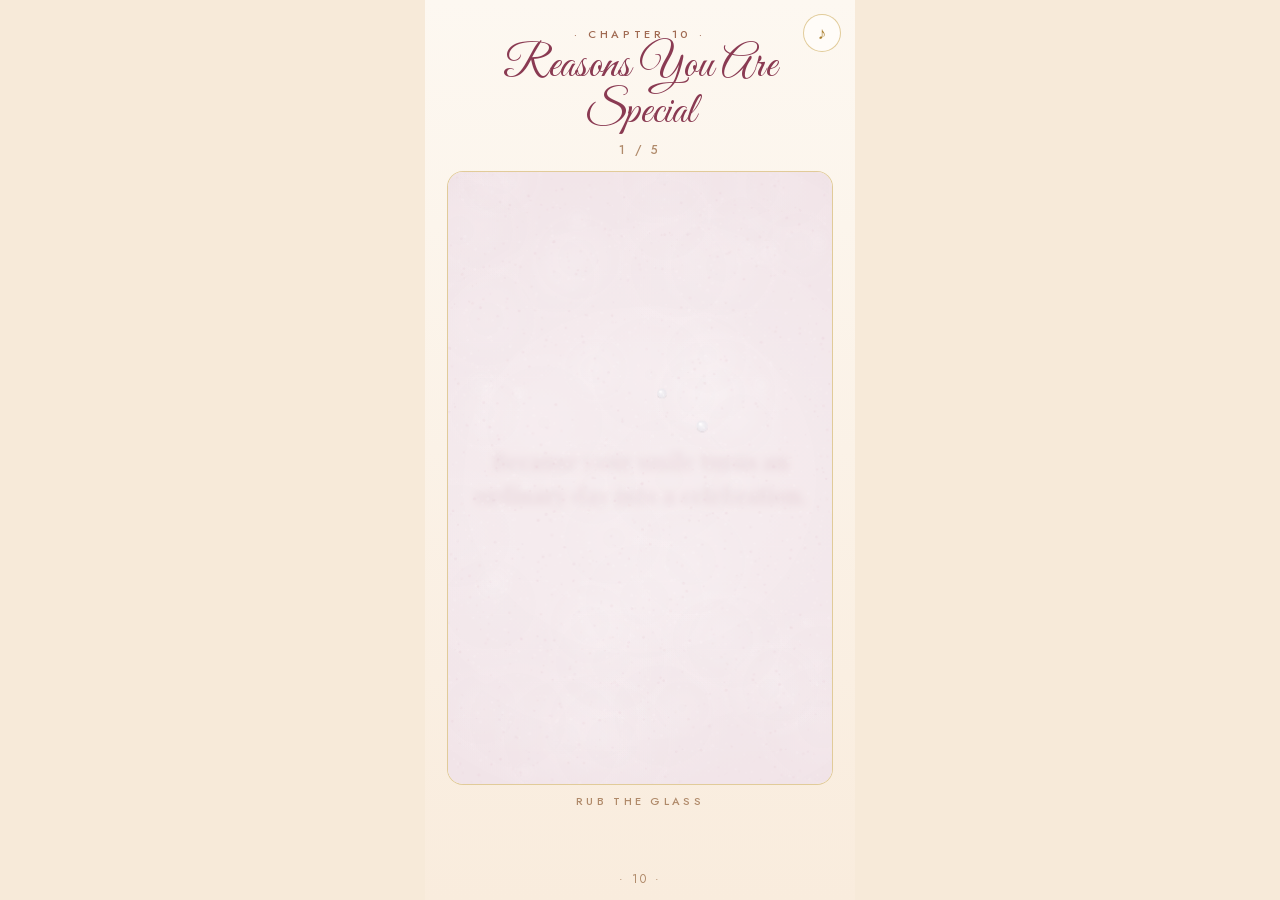
==== commit ba54780c: "Chapter 10 demo 4: heart below words, manual generous wipe, 10s auto-advance, readable ghost removed" ====
--- a/ch10-mist-demo.html
+++ b/ch10-mist-demo.html
@@ -34,48 +34,32 @@
   background:var(--ivory);border:1px solid rgba(201,162,75,.55);border-radius:16px;
   overflow:hidden;touch-action:none}
 .reason{position:absolute;inset:0;display:flex;align-items:center;justify-content:center;
-  text-align:center;padding:30px calc((100% - 200px)/2);z-index:1;
+  text-align:center;padding:30px 26px;z-index:1;
   font-family:'Playfair Display',serif;font-weight:500;font-size:23px;line-height:1.5;
   color:var(--rose-text)}
-/* Demo 2: the words live under the frost from the start. The 0.93-alpha
-   frost veils them into a faint unreadable ghost; wiping uncovers them
-   crisp under her fingertip. No opacity pop-in, no blur filter used. */
-@media (max-width:400px){.reason{font-size:20px;line-height:1.45;padding:24px calc((100% - 200px)/2)}}
-@media (max-width:340px){.reason{font-size:18px;line-height:1.45;padding:24px calc((100% - 176px)/2)}}
+/* Demo 4: the words live under the frost from the start. The 0.91-alpha
+   frost veils them into a faint ghost, and .ghosted softens the letters
+   into a blurry smudge (static text-shadow, no blur filter) — she can
+   tell words are written there, but cannot read them before wiping.
+   Wiping uncovers them crisp under her fingertip. No opacity pop-in. */
+@media (max-width:360px){.reason{font-size:20px;line-height:1.45;padding:24px 22px}}
+/* Ghost state: the glyphs go transparent and only their soft shadow
+   shows — a blurry pink smudge where the words are, no readable
+   letterforms. Removed the moment the reveal starts, so the words are
+   crisp as the mist lifts. Static paint only — never animated,
+   never a filter. */
+.reason.ghosted{color:rgba(122,46,68,0);text-shadow:0 0 6px rgba(122,46,68,.9),0 0 11px rgba(122,46,68,.5)}
 .heart{position:absolute;z-index:2;opacity:0;transition:opacity .5s ease;pointer-events:none}
 .heart path{fill:none;stroke:var(--gold);stroke-width:1.2;stroke-linecap:round;vector-effect:non-scaling-stroke}
 #mist{position:absolute;inset:0;width:100%;height:100%;z-index:3;touch-action:none;
   transition:opacity .7s ease}
 #drops{position:absolute;inset:0;width:100%;height:100%;z-index:4;pointer-events:none;
   transition:opacity .7s ease}
-.light{position:absolute;top:-25%;bottom:-25%;left:0;width:34%;z-index:5;pointer-events:none;
-  background:linear-gradient(90deg,transparent,rgba(255,255,255,.6),transparent);
-  opacity:.12;transform:rotate(18deg) translateX(-380%);
-  animation:drift 16s linear infinite}
-@keyframes drift{from{transform:rotate(18deg) translateX(-380%)}
-  to{transform:rotate(18deg) translateX(480%)}}
 .breath{position:absolute;left:-10%;right:-10%;bottom:-30%;height:62%;z-index:6;
   pointer-events:none;opacity:0;transform:translateY(105%);
   background:radial-gradient(ellipse at 50% 100%,rgba(244,214,222,.95),rgba(244,214,222,0) 70%);
   transition:transform .7s ease,opacity .7s ease}
 .breath.on{transform:translateY(0);opacity:.85}
-/* Demo 3: glass reflection — a soft diagonal glossy sheen across the pane:
-   a narrow bright specular streak with a faint wide wash around it, so it
-   reads as light on real glass even over the pale frost. Transform/opacity
-   only, no blur/filter. */
-.sheen{position:absolute;top:-30%;bottom:-30%;left:0;width:30%;z-index:7;pointer-events:none;
-  background:linear-gradient(90deg,transparent,rgba(255,255,255,.10) 28%,rgba(255,255,255,.55) 44%,rgba(255,255,255,.95) 50%,rgba(255,255,255,.55) 56%,rgba(255,255,255,.10) 72%,transparent);
-  opacity:.8;transform:rotate(16deg) translateX(-120%);
-  animation:sheen 24s linear infinite}
-@keyframes sheen{from{transform:rotate(16deg) translateX(-120%)}
-  to{transform:rotate(16deg) translateX(340%)}}
-.mode{display:flex;flex-wrap:wrap;gap:6px;justify-content:center;margin-top:8px}
-.modeBtn{font-family:'Jost',sans-serif;font-weight:500;font-size:10px;letter-spacing:.12em;
-  color:var(--caps-light);background:none;border:1px solid rgba(201,162,75,.38);
-  border-radius:999px;padding:6px 11px;cursor:pointer;opacity:.7;
-  transition:opacity .3s ease,border-color .3s ease,color .3s ease,background .3s ease}
-.modeBtn.on{color:var(--gold-deep);border-color:rgba(201,162,75,.85);
-  background:rgba(201,162,75,.07);opacity:1}
 .hint{font-weight:500;font-size:11px;letter-spacing:.3em;color:var(--caps-light);min-height:16px}
 .next{font-family:'Jost',sans-serif;font-weight:500;font-size:13px;letter-spacing:.24em;
   color:var(--gold-deep);background:none;border:1px solid rgba(201,162,75,.6);
@@ -86,7 +70,7 @@
 #finger{position:fixed;width:46px;height:46px;border-radius:50%;left:0;top:0;
   border:2px solid rgba(138,58,82,.55);background:rgba(255,255,255,.18);
   transform:translate(-50%,-50%);pointer-events:none;z-index:99;display:none}
-@media (prefers-reduced-motion:reduce){.light{animation:none}.sheen{animation:none}}
+
 </style>
 </head>
 <body>
@@ -97,23 +81,17 @@
     <h1 class="title">Reasons You Are Special</h1>
     <div class="counter"><span id="idx">1</span> / 5</div>
     <div class="pane" id="pane">
-      <div class="reason" id="reason"></div>
+      <div class="reason ghosted" id="reason"></div>
       <svg class="heart" id="heartSvg" viewBox="0 0 200 180" preserveAspectRatio="none" aria-hidden="true">
-        <path id="heartPath" d="M100,174 C52,148 16,130 14,94 C12,62 20,40 42,30 C60,20 86,24 100,40 C114,24 140,20 158,30 C180,40 188,62 186,94 C184,130 148,148 100,174 Z"/>
+        <path id="heartPath" d="M100,168 C42,122 12,84 22,48 C29,20 62,12 82,30 C94,42 100,56 100,56 C100,56 106,42 118,30 C138,12 171,20 178,48 C188,84 158,122 100,168 Z"/>
       </svg>
       <canvas id="mist"></canvas>
       <canvas id="drops"></canvas>
-      <div class="light" id="light"></div>
       <div class="breath" id="breath"></div>
-      <div class="sheen" id="sheen"></div>
     </div>
     <div class="hint" id="hint">RUB THE GLASS</div>
     <button class="next" id="nextBtn">Next reason &rarr;</button>
     <div class="pagenum">&middot; 10 &middot;</div>
-    <div class="mode" id="modeRow">
-      <button class="modeBtn" id="modeManual" type="button">Wipe it myself</button>
-      <button class="modeBtn on" id="modeAuto" type="button">A little wipe, then it finishes</button>
-    </div>
   </div>
 </div>
 <div id="finger"></div>
@@ -121,7 +99,7 @@
 (function(){
 'use strict';
 /* ================================================================
-   CHAPTER 10 — "Reasons You Are Special" (mist demo 3, standalone)
+   CHAPTER 10 — "Reasons You Are Special" (mist demo 4, standalone)
    TRANSPLANT NOTE (for the book, page 10):
    - The mist pane OWNS its touch: pane has touch-action:none and the
      handlers below call preventDefault. In the book, the page-turn swipe
@@ -131,35 +109,40 @@
      first and ignores the swipe. Same family as page 5's 190px rule.
    - enter()/exit() start/stop the single rAF loop and the audio.
      Wire them to the page enter/exit like __ch12 / __letter13.
-     exit() also resets the wipe mode to auto and cancels auto-advance.
    - Motion = transform/opacity only. No blur, no backdrop-filter,
      no mix-blend-mode, no animated box-shadows. The mist is painted
      pixels on ONE canvas (#mist); droplets live on a second small
      transparent particle canvas (#drops) — the book already does the
-     same (petals canvas + hearts canvas on ch5). The glass sheen is a
-     drifting gradient band, transform-only, like the light drift.
-   - DEMO 3 changes (user decisions, voice call 2026-11-27):
+     same (petals canvas + hearts canvas on ch5).
+   - DEMO 4 changes (user voice order, 2026-11-27; base = demo 2):
+     * NO glass shine: demo 3's specular streak is gone entirely.
+     * NO auto-melt / auto-wipe: the whole pane never clears itself.
+       She wipes MANUALLY — but the wipe is GENEROUS: the grid marks a
+       wide radius (MARK_R) around her fingertip, and the reveal keys
+       on the WORDS (~88% of the text cells uncovered), so two or three
+       strokes over the words uncover them and the whole glass clears.
+       The visible trail stays a narrow fingertip (BRUSH 22) — the
+       generosity is in the clearing, not the look.
+     * NO mode choice (it existed only for the auto-wipe).
+     * Auto-advance: 10s of doing nothing after a reason is revealed
+       moves to the next reason by itself. Any touch restarts the
+       10s timer. Next stays for sooner. Last reason never auto-advances.
+     * Ghost: the frost is tuned so the words show as a faint unreadable
+       blur — she can tell words are written there, but cannot read them
+       before wiping. (Demo 2's 0.93 frost hid them completely.)
+     * Heart: small hairline heart BELOW the words, as in demo 2.
+   - DEMO 2 changes (unified Muse + ChatGPT + Gemini review of demo 1):
      * Words live UNDER the frost from the start: .reason is always
-       visible; the 0.93-alpha frost veils it into an unreadable ghost
-       until her finger wipes it crisp. No pop-in at a threshold.
+       visible; the 0.91-alpha frost veils it into a faint unreadable
+       ghost until her finger wipes it crisp. No pop-in at a threshold.
      * Wipe is a real fingertip: hard-core brush (BRUSH 24), no beige
        halo; a thin champagne wet-edge ring is left at the wipe edge.
-     * Text column narrowed to ~200px (176px on <=340px screens) so the
-       SMALL hairline heart can FRAME the words: fitHeartFrame() samples
-       the heart outline and searches placements at runtime; it ships
-       only a placement with ZERO outline points inside the text rect
-       (6px clearance). If geometry ever fails, it falls back to the
-       demo-2 small heart below the words — never a crossing heart.
-     * Auto-wipe: AUTO mode (default) melts the remaining mist once
-       about HALF the TEXT is uncovered. MANUAL mode ("Wipe it myself")
-       has no auto-melt — she clears ~90% of the glass by hand. The
-       small bottom option switches modes; a switch mid-reason applies
-       from the next reason; the choice resets to auto on page exit.
-     * Auto-advance: 20s after a reason is fully revealed (heart drawn,
-       Next shown) the page moves on by itself, breath reset included.
-       Next stays tappable to go sooner; last reason never advances.
-     * Glass reflection: an extra soft diagonal glossy sheen drifts
-       across the pane (transform-only), on top of the light drift.
+     * Heart: SMALL hairline heart BELOW the words (fitHeartBelow).
+       A framing heart was proven impossible for this text width by QA
+       pixel checks, so the heart is kept as a small 1.2px gold heart
+       under the text — same completion moment, never touches a letter.
+       Draws only after the words are fully readable; Next appears
+       only after the heart finishes.
      * Sound: NO low hum at all — airy filtered-noise hush only, plus
        a delicate two-tone plink when a bead rolls. Chord + exhale kept.
      * Reset hides the old words INSTANTLY (visibility) and brings the
@@ -190,34 +173,33 @@
 var breathEl = document.getElementById('breath');
 var muteBtn = document.getElementById('muteBtn');
 var fingerEl = document.getElementById('finger');
-var lightEl = document.getElementById('light');
-var sheenEl = document.getElementById('sheen');
-var modeManualBtn = document.getElementById('modeManual');
-var modeAutoBtn = document.getElementById('modeAuto');
 
 var DPR = Math.min(window.devicePixelRatio || 1, 1.5);
 var W = 0, H = 0;                 // pane size in CSS px
 var COLS = 20, ROWS = 28;
 var grid = new Uint8Array(COLS * ROWS);
 var cleared = 0, totalCells = COLS * ROWS;
-var AUTO_TEXT_AT = 50;            // % of TEXT-area cells cleared -> auto melt (auto mode)
-var MANUAL_AT = 90;               // % of pane cleared -> reveal (manual mode, no auto-melt)
-var BRUSH = 22;                   // erase radius, CSS px — fingertip width, hard core
 /* Text-area cells: the grid cells whose centres fall inside the reason's
-   text rect. Auto-melt keys on the TEXT, not the whole pane — one tap or
-   one short stroke can never clear half the words. */
+   text rect. The reveal keys on the TEXT, not the whole pane. */
 var textMask = new Uint8Array(COLS * ROWS);
 var textCells = 0, textCleared = 0;
+var TEXT_AT = 88;                 // % of TEXT-area cells cleared -> reveal
+                                  // (manual wipe only; no auto-melt). The trigger keys
+                                  // on the WORDS, not the whole pane: wiping around
+                                  // the words uncovers them, then the whole glass
+                                  // clears. One stroke or one short scrub can never
+                                  // reach it; two or three strokes over the words do.
+var BRUSH = 22;                   // erase radius, CSS px — fingertip width, hard core
+var MARK_R = 34;                  // demo 4: GENEROUS grid-mark radius — wiping anywhere
+                                  // around the words clears the dust around them
 
 var S = {
   idx: 0, revealed: false, wiping: false, muted: false,
   droplets: [], heavy: 0, beadsRolled: 0, plinkedPane: false,
   plinks: 0, chords: 0, exhales: 0, hushStarts: 0,
   revealSeq: 0, everWiped: false, distHeavy: 0,
-  meltQ: [], last: null, speed: 0,
-  raf: 0, loopOn: false, lastT: 0, awake: true,
-  mode: 'auto', pendingMode: 'auto',   // auto = melt at half the text; manual = whole glass by hand
-  advTimer: 0, frameFallback: false
+  advTimer: 0, advArmedAt: 0, last: null, speed: 0,
+  raf: 0, loopOn: false, lastT: 0, awake: true
 };
 
 /* ---------- frost sprite (pre-rendered once per size) ---------- */
@@ -267,7 +249,7 @@
   var c = frost.getContext('2d');
   c.setTransform(DPR, 0, 0, DPR, 0, 0);
   c.clearRect(0, 0, W, H);
-  c.fillStyle = 'rgba(245,233,237,0.93)'; c.fillRect(0, 0, W, H); // soft TRANSLUCENT mist — words ghost through it
+  c.fillStyle = 'rgba(245,233,237,0.91)'; c.fillRect(0, 0, W, H); // soft TRANSLUCENT mist — words ghost through it (demo 4: faint but visible)
   var i, x, y, rr, a;
   for (i = 0; i < 46; i++){           // soft blotches
     x = Math.random() * W; y = Math.random() * H; rr = 20 + Math.random() * 70;
@@ -310,7 +292,7 @@
     }
   }
 }
-/* Which grid cells belong to the current reason's words (for the auto-melt
+/* Which grid cells belong to the current reason's words (for the reveal
    trigger). Recomputed whenever the reason text or the pane size changes. */
 function computeTextMask(){
   textMask = new Uint8Array(COLS * ROWS); textCells = 0; textCleared = 0;
@@ -326,16 +308,11 @@
     }
   }
 }
-/* Reveal trigger. AUTO: half the TEXT uncovered -> the rest melts on its
-   own. MANUAL: no auto-melt — only when ~90% of the whole glass is wiped
-   by hand. One tap or one short stroke reaches neither threshold. */
+/* Demo 4 reveal trigger: ~88% of the WORDS uncovered by hand. No auto-melt,
+   no pane-wide shortcut — one tap or one short stroke reaches neither. */
 function checkReveal(){
   if (S.revealed) return;
-  if (S.mode === 'auto'){
-    if (textCells > 0 && textCleared / textCells * 100 >= AUTO_TEXT_AT) reveal();
-  } else {
-    if (cleared / totalCells * 100 >= MANUAL_AT) reveal();
-  }
+  if (textCells > 0 && textCleared / textCells * 100 >= TEXT_AT) reveal();
 }
 function eraseAt(x, y, r, a){
   mctx.save();
@@ -343,7 +320,9 @@
   mctx.globalAlpha = a;
   mctx.drawImage(brushSprite, x - r, y - r, r * 2, r * 2);
   mctx.restore();
-  mark(x, y, r);
+  /* demo 4: eraseAt never marks the grid — only the finger's wipe does,
+     with the generous MARK_R radius; rolling beads clear a trail visually
+     but must not count toward the reveal. */
 }
 function edgeRing(x, y, r){   // faint thin champagne glint just outside the cleared core
   var s = r * 2 + 8;
@@ -353,14 +332,14 @@
 }
 function wipeTo(x, y){
   var p = S.last;
-  if (!p){ eraseAt(x, y, BRUSH, 0.95); edgeRing(x, y, BRUSH); S.last = {x: x, y: y}; return; }
+  if (!p){ eraseAt(x, y, BRUSH, 0.95); edgeRing(x, y, BRUSH); mark(x, y, MARK_R); S.last = {x: x, y: y}; return; }
   var dx = x - p.x, dy = y - p.y, d = Math.sqrt(dx * dx + dy * dy);
   var steps = Math.max(1, Math.ceil(d / 6));
   for (var i = 1; i <= steps; i++){
     var sx = p.x + dx * i / steps, sy = p.y + dy * i / steps;
     eraseAt(sx, sy, BRUSH, 0.95);
+    mark(sx, sy, MARK_R);   // generous: dust around the finger clears too
     if (i % 3 === 0) edgeRing(sx, sy, BRUSH);   // sparse: never compound into an outline
-    S.meltQ.push({x: sx, y: sy, at: performance.now() + 170}); // frost keeps receding, gently
     var sd = d / steps;
     S.dist = (S.dist || 0) + sd;
     if (S.dist > 30){ S.dist = 0; spawnDrop(sx, sy + BRUSH * 0.55, false); }
@@ -497,76 +476,17 @@
   src.connect(lp); lp.connect(g); g.connect(master); src.start(t); src.stop(t + 1.5);
 }
 
-/* ---------- heart (demo 3) ----------
-   The heart FRAMES the words. The text column is narrowed to ~200px and
-   the heart path is reshaped for framing (shallow dip, wide belly), so a
-   frame fits: fitHeartFrame() samples the outline and searches placements
-   at runtime, and ships ONLY a placement with ZERO outline points inside
-   the text rect (6px clearance, natural aspect 0.95–1.25). Proven by QA
-   pixel checks at all three sizes for all five reasons. If geometry ever
-   fails on some screen, it falls back to the demo-2 small heart BELOW the
-   words — never a crossing heart. Draws only after the words are fully
-   readable; Next appears only after the heart finishes. */
+/* ---------- heart (demo 2) ----------
+   A framing heart around this text is geometrically impossible: the
+   heart's lower sides converge toward its point and its top dip sits
+   31% down, so at this text width (258px of a 316px pane) the outline
+   crosses the letters at every size — proven by QA pixel checks
+   (330 gold px inside the text rect at 360px, same at 393/320).
+   So the heart is kept as a SMALL hairline heart BELOW the words:
+   same gold, same draw-once completion moment, guaranteed clear of
+   every letter. If the user ever wants a framing heart, the text
+   column would have to narrow to ~200px first — his call. */
 var heartLen = 0;
-var heartPts = null, dipFrac = 0.222;
-function sampleHeart(){
-  if (heartPts) return heartPts;
-  heartPts = [];
-  var L = heartPath.getTotalLength();
-  for (var i = 0; i <= 200; i++){
-    var pt = heartPath.getPointAtLength(L * i / 200);
-    heartPts.push({x: pt.x, y: pt.y});
-  }
-  var dip = 0;
-  for (var j = 0; j < heartPts.length; j++){
-    var q = heartPts[j];
-    if (q.x >= 85 && q.x <= 115 && q.y < 90 && q.y > dip) dip = q.y;
-  }
-  dipFrac = dip / 180;
-  return heartPts;
-}
-function placeHeart(left, top, w, h){
-  heartSvg.style.left = left + 'px';
-  heartSvg.style.top = top + 'px';
-  heartSvg.style.width = w + 'px';
-  heartSvg.style.height = h + 'px';
-  heartSvg.style.transform = 'none';
-  heartLen = heartPath.getTotalLength();
-  heartPath.style.strokeDasharray = String(heartLen);
-  heartPath.style.strokeDashoffset = String(heartLen);
-}
-function fitHeartFrame(){
-  sampleHeart();
-  var pr = pane.getBoundingClientRect();
-  var range = document.createRange();
-  range.selectNodeContents(reasonEl);
-  var rb = range.getBoundingClientRect();
-  var tx = rb.left - pr.left, ty = rb.top - pr.top, tw = rb.width, th = rb.height;
-  var tcx = tx + tw / 2;
-  var CLEAR = 6, M = 6, best = null;
-  for (var H = Math.ceil(th + 30); H <= pr.height - 2 * M; H += 4){
-    var top = ty - dipFrac * H - CLEAR;
-    if (top < M || top + H > pr.height - M) continue;
-    for (var W = Math.ceil(tw + 2 * CLEAR); W <= pr.width - 2 * M; W += 4){
-      var left = tcx - W / 2;
-      if (left < M || left + W > pr.width - M) continue;
-      var aspect = W / H;
-      if (aspect < 0.95 || aspect > 1.25) continue;
-      var ok = true;
-      for (var i = 0; i < heartPts.length; i++){
-        var px = left + heartPts[i].x / 200 * W;
-        var py = top + heartPts[i].y / 180 * H;
-        if (px > tx - CLEAR && px < tx + tw + CLEAR &&
-            py > ty - CLEAR && py < ty + th + CLEAR){ ok = false; break; }
-      }
-      if (!ok) continue;
-      var area = W * H;
-      if (!best || area < best.area) best = {area: area, left: left, top: top, w: W, h: H};
-    }
-  }
-  if (best){ placeHeart(best.left, best.top, best.w, best.h); S.frameFallback = false; return true; }
-  fitHeartBelow(); S.frameFallback = true; return false;
-}
 function fitHeartBelow(){
   var pr = pane.getBoundingClientRect();
   var range = document.createRange();
@@ -577,13 +497,21 @@
   var avail = pr.height - top - 8;
   var h = Math.max(30, Math.min(50, avail));
   var w = h * 200 / 180;
-  placeHeart(cx - w / 2, top, w, h);
+  heartSvg.style.left = (cx - w / 2) + 'px';
+  heartSvg.style.top = top + 'px';
+  heartSvg.style.width = w + 'px';
+  heartSvg.style.height = h + 'px';
+  heartSvg.style.transform = 'none';
+  heartLen = heartPath.getTotalLength();
+  heartPath.style.strokeDasharray = String(heartLen);
+  heartPath.style.strokeDashoffset = String(heartLen);
 }
 
 /* ---------- reveal / reset ---------- */
 function reveal(){
   if (S.revealed) return;
   S.revealed = true; S.wiping = false; setHush(0);
+  reasonEl.classList.remove('ghosted');   // words sharpen as the mist lifts
   var tok = ++S.revealSeq;   // guards the delayed heart / Next steps
   mist.style.opacity = '0'; drops.style.opacity = '0';
   hintEl.textContent = '';
@@ -591,12 +519,10 @@
     mist.style.display = 'none'; drops.style.display = 'none';
   }, 750);
   playChord();
-  /* Order: words readable (mist melted) -> thin heart draws -> Next appears.
-     Then, if this is not the last reason, the page moves on by itself
-     20 seconds later — Next stays tappable to go sooner. */
+  /* Order: words readable (mist melted) -> thin heart draws -> Next appears. */
   setTimeout(function(){
     if (tok !== S.revealSeq || !S.revealed) return;
-    fitHeartFrame();
+    fitHeartBelow();
     heartSvg.style.opacity = '1';
     void heartPath.getBoundingClientRect();
     heartPath.style.transition = 'stroke-dashoffset 1.2s ease';
@@ -605,21 +531,18 @@
       if (tok !== S.revealSeq || !S.revealed) return;
       nextBtn.textContent = S.idx >= REASONS.length - 1 ? 'Read again \u21BA' : 'Next reason \u2192';
       nextBtn.classList.add('on');
-      if (S.idx < REASONS.length - 1){
-        S.advTimer = setTimeout(function(){
-          if (S.revealed) nextBtn.click();
-        }, 20000);
-      }
+      /* Demo 4: 10s of doing nothing after the reveal moves on by itself.
+         Any touch restarts the 10s. Last reason never auto-advances. */
+      if (S.idx < REASONS.length - 1) armAdv();
     }, REDUCED ? 250 : 1250);
   }, REDUCED ? 150 : 850);
 }
 function resetPane(nextIdx){
   S.revealSeq++;   // cancel any pending heart / Next timeouts from the last reveal
-  if (S.advTimer){ clearTimeout(S.advTimer); S.advTimer = 0; }  // never auto-advance a gone reason
+  disarmAdv();     // never auto-advance a gone reason
   S.idx = nextIdx;
-  S.mode = S.pendingMode;   // a mid-reason mode switch applies from the next reason
   S.revealed = false; S.wiping = false; S.last = null; S.dist = 0; S.distHeavy = 0;
-  S.droplets = []; S.heavy = 0; S.plinkedPane = false; S.meltQ = [];
+  S.droplets = []; S.heavy = 0; S.plinkedPane = false;
   grid = new Uint8Array(COLS * ROWS); cleared = 0;
   idxEl.textContent = String(nextIdx + 1);
   /* Hide the old words INSTANTLY (no fade) and keep the new words hidden
@@ -627,6 +550,8 @@
      crossfade, the next reason is unreadable until she wipes it. */
   reasonEl.style.visibility = 'hidden';
   reasonEl.textContent = REASONS[nextIdx];
+  reasonEl.classList.add('ghosted');   // next reason starts as a smudge
+  computeTextMask();   // fresh mask for the new reason's words
   hintEl.textContent = 'RUB THE GLASS';
   nextBtn.classList.remove('on');
   heartPath.style.transition = 'none';
@@ -637,7 +562,6 @@
   paintFrost();
   dctx.clearRect(0, 0, W, H);
   seedBeads();
-  computeTextMask();   // fresh mask for the new reason's words
   mist.style.display = 'block'; drops.style.display = 'block';
   /* Frost back to fully opaque INSTANTLY (no fade-in): the new words must
      be behind solid mist before they are allowed to show. */
@@ -656,14 +580,6 @@
   audioInit();
   resetPane((S.idx + 1) % REASONS.length);
 });
-/* Wipe mode option — small, quiet, at the bottom. A switch mid-reason
-   applies from the next reason; the choice resets to auto on page exit. */
-function applyModeUI(){
-  modeManualBtn.classList.toggle('on', S.pendingMode === 'manual');
-  modeAutoBtn.classList.toggle('on', S.pendingMode === 'auto');
-}
-modeManualBtn.addEventListener('click', function(){ S.pendingMode = 'manual'; applyModeUI(); });
-modeAutoBtn.addEventListener('click', function(){ S.pendingMode = 'auto'; applyModeUI(); });
 /* Book mute hook: the book's stage mute calls __ch10.setMuted(m) like __ch12. */
 function setMuted(m){
   S.muted = !!m;
@@ -671,6 +587,27 @@
   if (master) master.gain.value = S.muted ? 0 : 0.9;
 }
 muteBtn.addEventListener('click', function(){ setMuted(!S.muted); });
+
+/* ---------- auto-advance (demo 4) ----------
+   After a reason is revealed, 10s of doing nothing moves to the next
+   reason by itself. Any touch/tap anywhere restarts the 10s timer.
+   Next stays tappable to go sooner; the last reason never advances. */
+function armAdv(){
+  disarmAdv();
+  S.advArmedAt = performance.now();
+  S.advTimer = setTimeout(function(){
+    if (S.revealed) nextBtn.click();
+  }, 10000);
+}
+function disarmAdv(){
+  if (S.advTimer){ clearTimeout(S.advTimer); S.advTimer = 0; }
+  S.advArmedAt = 0;
+}
+document.addEventListener('pointerdown', function(e){
+  if (S.revealed && S.advTimer && e.target !== nextBtn){
+    armAdv();   // a touch restarts the 10s of doing nothing
+  }
+}, true);
 
 /* ---------- pointer input (the mist owns the touch) ---------- */
 function localPos(e){
@@ -726,13 +663,7 @@
   var now = performance.now();
   var dt = S.lastT ? Math.min(0.05, (now - S.lastT) / 1000) : 0.016;
   S.lastT = now;
-  var busy = false;
-  while (S.meltQ.length && S.meltQ[0].at <= now){
-    var m = S.meltQ.shift();
-    eraseAt(m.x, m.y, BRUSH * 1.05, 0.25);
-    checkReveal();
-  }
-  if (S.meltQ.length) busy = true;
+  var busy = false;   // demo 4: no meltQ — nothing clears itself
   var anyLive = false;
   for (var k = 0; k < S.droplets.length; k++) if (!S.droplets[k].static){ anyLive = true; break; }
   if (anyLive){ updateDrops(dt, now); drawDrops(); busy = true; }
@@ -751,29 +682,18 @@
       idx: S.idx, total: REASONS.length,
       clearedPct: Math.round(cleared / totalCells * 100),
       textClearedPct: textCells ? Math.round(textCleared / textCells * 100) : 0,
-      mode: S.mode, pendingMode: S.pendingMode,
-      advArmed: !!S.advTimer, frameFallback: S.frameFallback,
       revealed: S.revealed, droplets: S.droplets.length, beadsRolled: S.beadsRolled,
       audio: {hush: S.hushStarts, plink: S.plinks, chord: S.chords, exhale: S.exhales},
       mistVisible: mist.style.display !== 'none',
       heartDrawn: heartPath.style.strokeDashoffset === '0',
-      muted: S.muted, wiping: S.wiping
+      muted: S.muted, wiping: S.wiping,
+      advArmed: !!S.advTimer, advArmedAt: S.advArmedAt
     };
   },
   setMuted: setMuted,
   next: function(){ nextBtn.click(); },
-  enter: function(){
-    S.awake = true; ensureLoop();
-    if (lightEl) lightEl.style.animationPlayState = '';
-    if (sheenEl) sheenEl.style.animationPlayState = '';
-  },
-  exit: function(){
-    S.awake = false; if (S.raf) cancelAnimationFrame(S.raf); S.loopOn = false; setHush(0);
-    if (S.advTimer){ clearTimeout(S.advTimer); S.advTimer = 0; }
-    S.mode = 'auto'; S.pendingMode = 'auto'; applyModeUI();  // choice resets when she leaves
-    if (lightEl) lightEl.style.animationPlayState = 'paused';
-    if (sheenEl) sheenEl.style.animationPlayState = 'paused';
-  }
+  enter: function(){ S.awake = true; ensureLoop(); },
+  exit: function(){ S.awake = false; disarmAdv(); if (S.raf) cancelAnimationFrame(S.raf); S.loopOn = false; setHush(0); }
 };
 
 /* ---------- init ---------- */
@@ -783,7 +703,6 @@
   buildFrost();
   paintFrost();
   computeTextMask();
-  applyModeUI();
   heartLen = heartPath.getTotalLength();
   heartPath.style.strokeDasharray = String(heartLen);
   heartPath.style.strokeDashoffset = String(heartLen);
@@ -795,7 +714,7 @@
       sizeCanvases(); buildFrost(); paintFrost();
       grid = new Uint8Array(COLS * ROWS); cleared = 0;
       computeTextMask();
-      S.droplets = []; S.meltQ = [];
+      S.droplets = [];
       if (!S.revealed){ mist.style.display = 'block'; mist.style.opacity = '1'; }
     }, 200);
   });
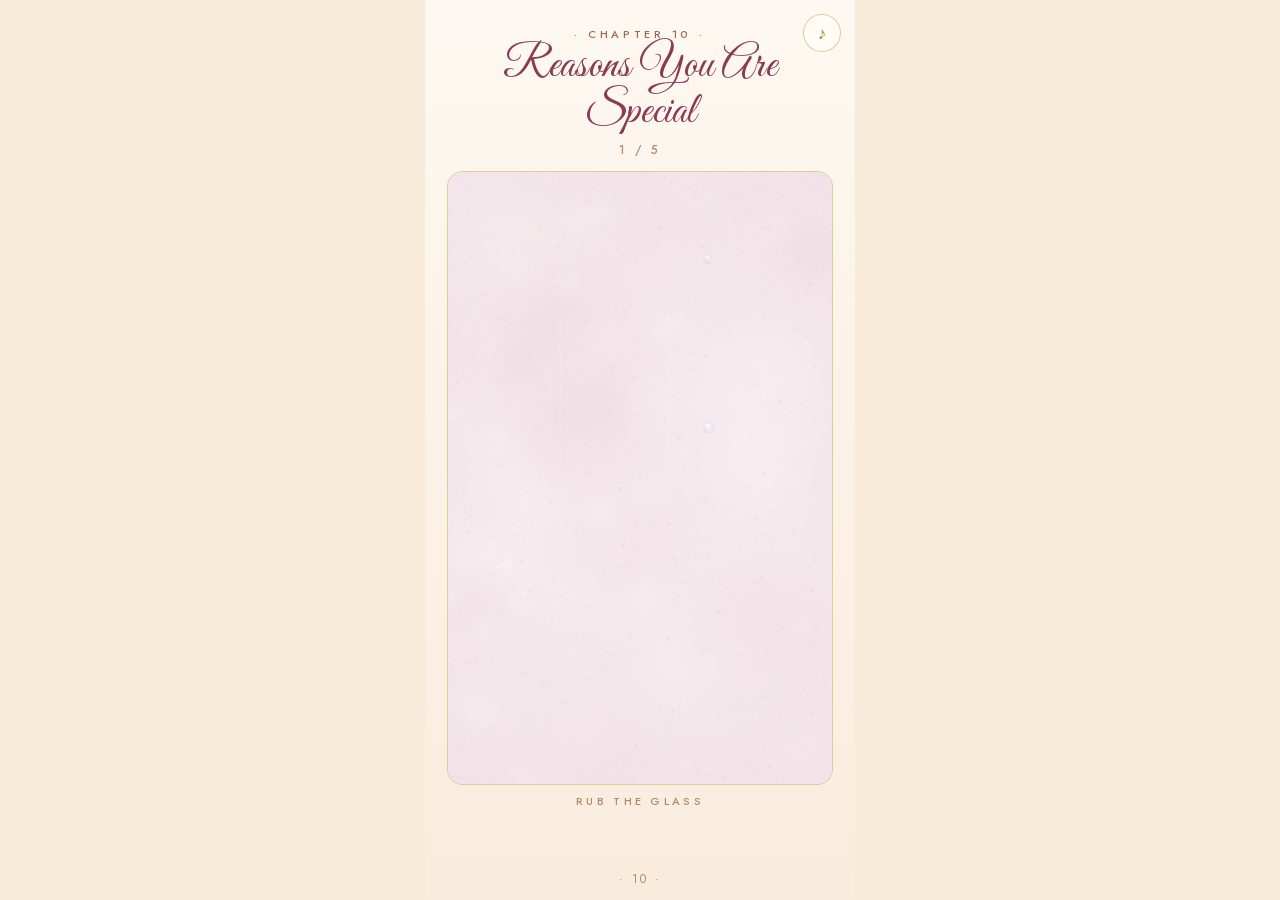
==== commit 6abd1c30: "Chapter 10 demo 5: no blur on words, smooth continuous wipe, auto-melt at 50% of text zone, mist tex" ====
--- a/ch10-mist-demo.html
+++ b/ch10-mist-demo.html
@@ -37,20 +37,14 @@
   text-align:center;padding:30px 26px;z-index:1;
   font-family:'Playfair Display',serif;font-weight:500;font-size:23px;line-height:1.5;
   color:var(--rose-text)}
-/* Demo 4: the words live under the frost from the start. The 0.91-alpha
-   frost veils them into a faint ghost, and .ghosted softens the letters
-   into a blurry smudge (static text-shadow, no blur filter) — she can
-   tell words are written there, but cannot read them before wiping.
-   Wiping uncovers them crisp under her fingertip. No opacity pop-in. */
+/* Demo 5: NO BLUR on the words at all (user agreed with Gemini).
+   The reason text is 100% sharp underneath from the very start and
+   ONLY the frost layer above it does the hiding — before she wipes
+   there is no blurry word-ghost, just mist. The moment her finger
+   clears a spot, the words underneath are instantly crisp. */
 @media (max-width:360px){.reason{font-size:20px;line-height:1.45;padding:24px 22px}}
-/* Ghost state: the glyphs go transparent and only their soft shadow
-   shows — a blurry pink smudge where the words are, no readable
-   letterforms. Removed the moment the reveal starts, so the words are
-   crisp as the mist lifts. Static paint only — never animated,
-   never a filter. */
-.reason.ghosted{color:rgba(122,46,68,0);text-shadow:0 0 6px rgba(122,46,68,.9),0 0 11px rgba(122,46,68,.5)}
 .heart{position:absolute;z-index:2;opacity:0;transition:opacity .5s ease;pointer-events:none}
-.heart path{fill:none;stroke:var(--gold);stroke-width:1.2;stroke-linecap:round;vector-effect:non-scaling-stroke}
+.heart path{fill:none;stroke:var(--gold);stroke-width:1.0;stroke-linecap:round;vector-effect:non-scaling-stroke}
 #mist{position:absolute;inset:0;width:100%;height:100%;z-index:3;touch-action:none;
   transition:opacity .7s ease}
 #drops{position:absolute;inset:0;width:100%;height:100%;z-index:4;pointer-events:none;
@@ -81,7 +75,7 @@
     <h1 class="title">Reasons You Are Special</h1>
     <div class="counter"><span id="idx">1</span> / 5</div>
     <div class="pane" id="pane">
-      <div class="reason ghosted" id="reason"></div>
+      <div class="reason" id="reason"></div>
       <svg class="heart" id="heartSvg" viewBox="0 0 200 180" preserveAspectRatio="none" aria-hidden="true">
         <path id="heartPath" d="M100,168 C42,122 12,84 22,48 C29,20 62,12 82,30 C94,42 100,56 100,56 C100,56 106,42 118,30 C138,12 171,20 178,48 C188,84 158,122 100,168 Z"/>
       </svg>
@@ -99,7 +93,7 @@
 (function(){
 'use strict';
 /* ================================================================
-   CHAPTER 10 — "Reasons You Are Special" (mist demo 4, standalone)
+   CHAPTER 10 — "Reasons You Are Special" (mist demo 5, standalone)
    TRANSPLANT NOTE (for the book, page 10):
    - The mist pane OWNS its touch: pane has touch-action:none and the
      handlers below call preventDefault. In the book, the page-turn swipe
@@ -114,6 +108,28 @@
      pixels on ONE canvas (#mist); droplets live on a second small
      transparent particle canvas (#drops) — the book already does the
      same (petals canvas + hearts canvas on ch5).
+   - DEMO 5 changes (user-approved three-way review of demo 4, 2026-11-27;
+     ratings Muse 8.5 / ChatGPT 8.2 / Gemini 7.8; base = demo 4):
+     * NO BLUR on the words at all (user agreed with Gemini): the blur /
+       ghost is deleted entirely — the text is 100% sharp underneath
+       from the start and ONLY the fully-opaque frost layer hides it.
+       No blurry word-ghost before wiping, just mist; wiped words are
+       instantly crisp. No blur filter anywhere.
+     * SMOOTH CONTINUOUS WIPE: the stamped rimmed circles and the
+       champagne edge-ring are gone — the finger draws one continuous
+       path (strokeSeg: feather pass under a clear core pass, round
+       caps/joins). No rings, no gold outlines, no bright blobs; the
+       cleared region is genuinely transparent. Trail narrower (BRUSH 18).
+     * AUTO-MELT SOONER (Gemini's fix): the trigger measures only the
+       centre text zone and melts at ~50% cleared — a few good swipes
+       over the words, instead of 25–30s of rubbing.
+     * MIST TEXTURE: stronger gentle variation — rose-tinted blotches,
+       more condensation blobs, faint baked-in drip streaks — so the
+       pane never reads as a plain white card. Still only 2–3 beads.
+     * COMPLETED REASON: slightly smaller heart (cap 44) with more
+       deliberate spacing (20px) below the words.
+     * Everything else kept from demo 4: small heart below the words,
+       airy hush + plink, chord, breath reset, 10s auto-advance.
    - DEMO 4 changes (user voice order, 2026-11-27; base = demo 2):
      * NO glass shine: demo 3's specular streak is gone entirely.
      * NO auto-melt / auto-wipe: the whole pane never clears itself.
@@ -133,8 +149,9 @@
      * Heart: small hairline heart BELOW the words, as in demo 2.
    - DEMO 2 changes (unified Muse + ChatGPT + Gemini review of demo 1):
      * Words live UNDER the frost from the start: .reason is always
-       visible; the 0.91-alpha frost veils it into a faint unreadable
-       ghost until her finger wipes it crisp. No pop-in at a threshold.
+       visible; the frost veils it until her finger wipes it crisp.
+       No pop-in at a threshold. (Demo 5: frost is now fully opaque
+       and the faint ghost is deleted — no blur at all.)
      * Wipe is a real fingertip: hard-core brush (BRUSH 24), no beige
        halo; a thin champagne wet-edge ring is left at the wipe edge.
      * Heart: SMALL hairline heart BELOW the words (fitHeartBelow).
@@ -183,15 +200,14 @@
    text rect. The reveal keys on the TEXT, not the whole pane. */
 var textMask = new Uint8Array(COLS * ROWS);
 var textCells = 0, textCleared = 0;
-var TEXT_AT = 88;                 // % of TEXT-area cells cleared -> reveal
-                                  // (manual wipe only; no auto-melt). The trigger keys
-                                  // on the WORDS, not the whole pane: wiping around
-                                  // the words uncovers them, then the whole glass
-                                  // clears. One stroke or one short scrub can never
-                                  // reach it; two or three strokes over the words do.
-var BRUSH = 22;                   // erase radius, CSS px — fingertip width, hard core
-var MARK_R = 34;                  // demo 4: GENEROUS grid-mark radius — wiping anywhere
-                                  // around the words clears the dust around them
+var TEXT_AT = 50;                 // % of CENTRE TEXT-zone cells cleared -> auto-melt
+                                  // (demo 5, Gemini's fix): measure only the words'
+                                  // own cells, not the whole tall pane, and melt at
+                                  // ~50% — a few good swipes over the words clear
+                                  // the glass, instead of 25–30s of rubbing.
+var BRUSH = 18;                   // erase radius, CSS px — narrower, a real fingertip
+var MARK_R = 24;                  // demo 5: grid-mark radius close to the visible
+                                  // trail, so the measured % matches what she sees
 
 var S = {
   idx: 0, revealed: false, wiping: false, muted: false,
@@ -204,22 +220,10 @@
 
 /* ---------- frost sprite (pre-rendered once per size) ---------- */
 var frost = document.createElement('canvas');
-/* Pre-rendered sprites (perf: no per-stamp/per-frame radial gradients) */
-function makeSprite(size, stops){
-  var c = document.createElement('canvas');
-  c.width = c.height = size;
-  var g = c.getContext('2d');
-  var gr = g.createRadialGradient(size / 2, size / 2, 0, size / 2, size / 2, size / 2);
-  for (var i = 0; i < stops.length; i++) gr.addColorStop(stops[i][0], stops[i][1]);
-  g.fillStyle = gr; g.fillRect(0, 0, size, size);
-  return c;
-}
-/* Demo 2: hard-core brush — genuinely clear glass under the finger with a
-   short soft rim. No wide soft falloff, no beige halo. */
-var brushSprite = makeSprite(128, [[0, 'rgba(0,0,0,1)'], [0.7, 'rgba(0,0,0,0.98)'], [0.9, 'rgba(0,0,0,0.25)'], [1, 'rgba(0,0,0,0)']]);
-/* Demo 2: thin champagne wet-edge ring left on the frost just outside the
-   cleared core — the glint of a real wiped edge, not a painted halo. */
-var ringSprite = makeSprite(128, [[0, 'rgba(201,162,75,0)'], [0.78, 'rgba(201,162,75,0)'], [0.86, 'rgba(201,162,75,0.16)'], [0.94, 'rgba(201,162,75,0.05)'], [1, 'rgba(201,162,75,0)']]);
+/* Demo 5: the stamp sprites are GONE. Demo 4 stamped a rimmed circle on
+   every touch move, which made the 'caterpillar / stacked-coins' rings
+   all three reviewers flagged. The finger now draws ONE smooth
+   continuous path (strokeSeg below) — no stamps, no rings. */
 var dropSprite = (function(){
   var c = document.createElement('canvas'); c.width = c.height = 40;
   var g = c.getContext('2d');
@@ -249,26 +253,41 @@
   var c = frost.getContext('2d');
   c.setTransform(DPR, 0, 0, DPR, 0, 0);
   c.clearRect(0, 0, W, H);
-  c.fillStyle = 'rgba(245,233,237,0.91)'; c.fillRect(0, 0, W, H); // soft TRANSLUCENT mist — words ghost through it (demo 4: faint but visible)
+  c.fillStyle = 'rgba(245,233,237,1)'; c.fillRect(0, 0, W, H); // demo 5: FULLY OPAQUE mist — the sharp words underneath must not bleed through at all; the frost alone does the hiding (no blur anywhere)
   var i, x, y, rr, a;
-  for (i = 0; i < 46; i++){           // soft blotches
-    x = Math.random() * W; y = Math.random() * H; rr = 20 + Math.random() * 70;
+  for (i = 0; i < 54; i++){           // soft blotches — white and warm rose, for gentle unevenness
+    x = Math.random() * W; y = Math.random() * H; rr = 18 + Math.random() * 78;
     var g = c.createRadialGradient(x, y, 0, x, y, rr);
-    g.addColorStop(0, 'rgba(255,255,255,' + (0.05 + Math.random() * 0.06) + ')');
-    g.addColorStop(1, 'rgba(255,255,255,0)');
+    if (Math.random() < 0.45){
+      g.addColorStop(0, 'rgba(226,188,200,' + (0.06 + Math.random() * 0.08) + ')');
+      g.addColorStop(1, 'rgba(226,188,200,0)');
+    } else {
+      g.addColorStop(0, 'rgba(255,255,255,' + (0.07 + Math.random() * 0.08) + ')');
+      g.addColorStop(1, 'rgba(255,255,255,0)');
+    }
     c.fillStyle = g; c.beginPath(); c.arc(x, y, rr, 0, 7); c.fill();
   }
   for (i = 0; i < 2400; i++){         // fine condensation speckle
-    x = Math.random() * W; y = Math.random() * H; rr = 0.5 + Math.random() * 1.1;
-    a = 0.05 + Math.random() * 0.09;
+    x = Math.random() * W; y = Math.random() * H; rr = 0.5 + Math.random() * 1.2;
+    a = 0.05 + Math.random() * 0.1;
     c.fillStyle = Math.random() < 0.6 ? 'rgba(255,255,255,' + a + ')' : 'rgba(214,170,185,' + a + ')';
     c.beginPath(); c.arc(x, y, rr, 0, 7); c.fill();
   }
-  for (i = 0; i < 12; i++){           // bigger soft condensation blobs
-    x = Math.random() * W; y = Math.random() * H; rr = 6 + Math.random() * 16;
+  for (i = 0; i < 16; i++){           // bigger soft condensation blobs
+    x = Math.random() * W; y = Math.random() * H; rr = 6 + Math.random() * 20;
     var g2 = c.createRadialGradient(x, y, 0, x, y, rr);
-    g2.addColorStop(0, 'rgba(255,255,255,0.14)'); g2.addColorStop(1, 'rgba(255,255,255,0)');
+    g2.addColorStop(0, 'rgba(255,255,255,0.2)'); g2.addColorStop(1, 'rgba(255,255,255,0)');
     c.fillStyle = g2; c.beginPath(); c.arc(x, y, rr, 0, 7); c.fill();
+  }
+  for (i = 0; i < 3; i++){            // faint vertical drip streaks baked into the mist — glass, not a white card
+    x = W * (0.15 + Math.random() * 0.7);
+    var w = 2 + Math.random() * 3, h = H * (0.25 + Math.random() * 0.4);
+    var y0 = Math.random() * H * 0.3;
+    var g3 = c.createLinearGradient(0, y0, 0, y0 + h);
+    g3.addColorStop(0, 'rgba(255,255,255,0.10)');
+    g3.addColorStop(0.7, 'rgba(255,255,255,0.05)');
+    g3.addColorStop(1, 'rgba(255,255,255,0)');
+    c.fillStyle = g3; c.fillRect(x - w / 2, y0, w, h);
   }
   var v = c.createRadialGradient(W / 2, H / 2, Math.min(W, H) * 0.35, W / 2, H / 2, Math.max(W, H) * 0.75);
   v.addColorStop(0, 'rgba(216,178,190,0)'); v.addColorStop(1, 'rgba(216,178,190,0.18)');
@@ -308,38 +327,51 @@
     }
   }
 }
-/* Demo 4 reveal trigger: ~88% of the WORDS uncovered by hand. No auto-melt,
-   no pane-wide shortcut — one tap or one short stroke reaches neither. */
+/* Demo 5 auto-melt trigger: ~50% of the CENTRE TEXT-zone cells cleared
+   by hand — a few good swipes over the words melt the whole glass.
+   The melt is reveal()'s own mist fade; no separate animation. */
 function checkReveal(){
   if (S.revealed) return;
   if (textCells > 0 && textCleared / textCells * 100 >= TEXT_AT) reveal();
 }
 function eraseAt(x, y, r, a){
+  /* Only rolling beads use this now: one small soft dot that clears a
+     faint trail behind a bead. The finger's wipe uses strokeSeg. */
   mctx.save();
   mctx.globalCompositeOperation = 'destination-out';
   mctx.globalAlpha = a;
-  mctx.drawImage(brushSprite, x - r, y - r, r * 2, r * 2);
+  mctx.beginPath(); mctx.arc(x, y, r, 0, 7); mctx.fill();
   mctx.restore();
-  /* demo 4: eraseAt never marks the grid — only the finger's wipe does,
-     with the generous MARK_R radius; rolling beads clear a trail visually
-     but must not count toward the reveal. */
-}
-function edgeRing(x, y, r){   // faint thin champagne glint just outside the cleared core
-  var s = r * 2 + 8;
-  mctx.save(); mctx.globalCompositeOperation = 'source-over';
-  mctx.drawImage(ringSprite, x - s / 2, y - s / 2, s, s);
+  /* eraseAt never marks the grid — only the finger's wipe does;
+     rolling beads clear a trail visually but must not count
+     toward the reveal. */
+}
+function strokeSeg(x0, y0, x1, y1){
+  /* Demo 5: ONE smooth continuous path (lineCap/lineJoin 'round'),
+     two passes — a soft feather pass under a clear core pass.
+     No stamps, no outer ring, no gold outlines: the cleared glass
+     is genuinely transparent with one subtle soft boundary. */
+  mctx.save();
+  mctx.globalCompositeOperation = 'destination-out';
+  mctx.lineCap = 'round'; mctx.lineJoin = 'round';
+  mctx.strokeStyle = 'rgba(0,0,0,0.32)';
+  mctx.lineWidth = BRUSH * 2 + 14;
+  mctx.beginPath(); mctx.moveTo(x0, y0); mctx.lineTo(x1, y1); mctx.stroke();
+  mctx.strokeStyle = 'rgba(0,0,0,0.95)';
+  mctx.lineWidth = BRUSH * 2;
+  mctx.beginPath(); mctx.moveTo(x0, y0); mctx.lineTo(x1, y1); mctx.stroke();
   mctx.restore();
 }
 function wipeTo(x, y){
   var p = S.last;
-  if (!p){ eraseAt(x, y, BRUSH, 0.95); edgeRing(x, y, BRUSH); mark(x, y, MARK_R); S.last = {x: x, y: y}; return; }
+  if (!p){ strokeSeg(x, y, x, y); mark(x, y, MARK_R); S.last = {x: x, y: y}; return; }
   var dx = x - p.x, dy = y - p.y, d = Math.sqrt(dx * dx + dy * dy);
-  var steps = Math.max(1, Math.ceil(d / 6));
+  var steps = Math.max(1, Math.ceil(d / 4));
   for (var i = 1; i <= steps; i++){
+    var px = p.x + dx * (i - 1) / steps, py = p.y + dy * (i - 1) / steps;
     var sx = p.x + dx * i / steps, sy = p.y + dy * i / steps;
-    eraseAt(sx, sy, BRUSH, 0.95);
-    mark(sx, sy, MARK_R);   // generous: dust around the finger clears too
-    if (i % 3 === 0) edgeRing(sx, sy, BRUSH);   // sparse: never compound into an outline
+    strokeSeg(px, py, sx, sy);   // continuous path — never a chain of stamps
+    mark(sx, sy, MARK_R);
     var sd = d / steps;
     S.dist = (S.dist || 0) + sd;
     if (S.dist > 30){ S.dist = 0; spawnDrop(sx, sy + BRUSH * 0.55, false); }
@@ -485,7 +517,9 @@
    So the heart is kept as a SMALL hairline heart BELOW the words:
    same gold, same draw-once completion moment, guaranteed clear of
    every letter. If the user ever wants a framing heart, the text
-   column would have to narrow to ~200px first — his call. */
+   column would have to narrow to ~200px first — his call.
+   Demo 5: slightly smaller (cap 44px) with 20px of clear space
+   below the words — ChatGPT's fix. */
 var heartLen = 0;
 function fitHeartBelow(){
   var pr = pane.getBoundingClientRect();
@@ -493,9 +527,9 @@
   range.selectNodeContents(reasonEl);
   var rb = range.getBoundingClientRect();
   var cx = rb.left - pr.left + rb.width / 2;
-  var top = rb.bottom - pr.top + 14;   // clear space below the last line
+  var top = rb.bottom - pr.top + 20;   // demo 5: more deliberate clear space below the last line
   var avail = pr.height - top - 8;
-  var h = Math.max(30, Math.min(50, avail));
+  var h = Math.max(28, Math.min(44, avail));   // demo 5: slightly smaller heart
   var w = h * 200 / 180;
   heartSvg.style.left = (cx - w / 2) + 'px';
   heartSvg.style.top = top + 'px';
@@ -511,7 +545,6 @@
 function reveal(){
   if (S.revealed) return;
   S.revealed = true; S.wiping = false; setHush(0);
-  reasonEl.classList.remove('ghosted');   // words sharpen as the mist lifts
   var tok = ++S.revealSeq;   // guards the delayed heart / Next steps
   mist.style.opacity = '0'; drops.style.opacity = '0';
   hintEl.textContent = '';
@@ -550,7 +583,6 @@
      crossfade, the next reason is unreadable until she wipes it. */
   reasonEl.style.visibility = 'hidden';
   reasonEl.textContent = REASONS[nextIdx];
-  reasonEl.classList.add('ghosted');   // next reason starts as a smudge
   computeTextMask();   // fresh mask for the new reason's words
   hintEl.textContent = 'RUB THE GLASS';
   nextBtn.classList.remove('on');
@@ -663,7 +695,7 @@
   var now = performance.now();
   var dt = S.lastT ? Math.min(0.05, (now - S.lastT) / 1000) : 0.016;
   S.lastT = now;
-  var busy = false;   // demo 4: no meltQ — nothing clears itself
+  var busy = false;   // demo 5: no melt queue — the melt is reveal()'s own mist fade
   var anyLive = false;
   for (var k = 0; k < S.droplets.length; k++) if (!S.droplets[k].static){ anyLive = true; break; }
   if (anyLive){ updateDrops(dt, now); drawDrops(); busy = true; }
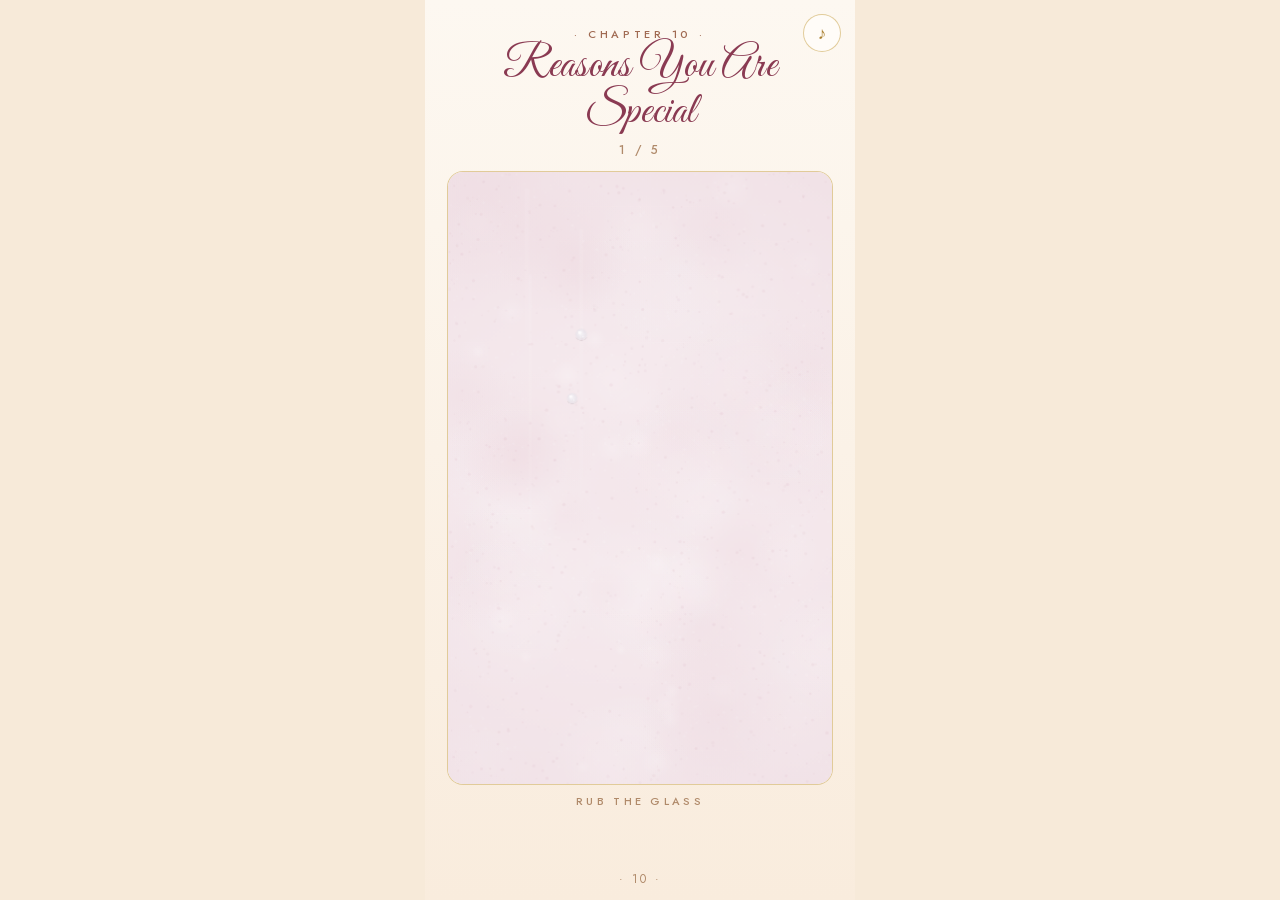
==== commit c2033085: "Chapter 10 demo: bigger heart (70x63, 1.6px stroke)" ====
--- a/ch10-mist-demo.html
+++ b/ch10-mist-demo.html
@@ -44,7 +44,7 @@
    clears a spot, the words underneath are instantly crisp. */
 @media (max-width:360px){.reason{font-size:20px;line-height:1.45;padding:24px 22px}}
 .heart{position:absolute;z-index:2;opacity:0;transition:opacity .5s ease;pointer-events:none}
-.heart path{fill:none;stroke:var(--gold);stroke-width:1.0;stroke-linecap:round;vector-effect:non-scaling-stroke}
+.heart path{fill:none;stroke:var(--gold);stroke-width:1.6;stroke-linecap:round;vector-effect:non-scaling-stroke}
 #mist{position:absolute;inset:0;width:100%;height:100%;z-index:3;touch-action:none;
   transition:opacity .7s ease}
 #drops{position:absolute;inset:0;width:100%;height:100%;z-index:4;pointer-events:none;
@@ -126,8 +126,8 @@
      * MIST TEXTURE: stronger gentle variation — rose-tinted blotches,
        more condensation blobs, faint baked-in drip streaks — so the
        pane never reads as a plain white card. Still only 2–3 beads.
-     * COMPLETED REASON: slightly smaller heart (cap 44) with more
-       deliberate spacing (20px) below the words.
+     * COMPLETED REASON: bigger heart (cap 63, ~70x63, stroke 1.6)
+       with 20px spacing below the words — user order 2026-11-27.
      * Everything else kept from demo 4: small heart below the words,
        airy hush + plink, chord, breath reset, 10s auto-advance.
    - DEMO 4 changes (user voice order, 2026-11-27; base = demo 2):
@@ -518,8 +518,8 @@
    same gold, same draw-once completion moment, guaranteed clear of
    every letter. If the user ever wants a framing heart, the text
    column would have to narrow to ~200px first — his call.
-   Demo 5: slightly smaller (cap 44px) with 20px of clear space
-   below the words — ChatGPT's fix. */
+   User order 2026-11-27: bigger + more visible (cap 63px, ~70x63,
+   stroke 1.6) with 20px of clear space below the words. */
 var heartLen = 0;
 function fitHeartBelow(){
   var pr = pane.getBoundingClientRect();
@@ -529,7 +529,7 @@
   var cx = rb.left - pr.left + rb.width / 2;
   var top = rb.bottom - pr.top + 20;   // demo 5: more deliberate clear space below the last line
   var avail = pr.height - top - 8;
-  var h = Math.max(28, Math.min(44, avail));   // demo 5: slightly smaller heart
+  var h = Math.max(28, Math.min(63, avail));   // user order 2026-11-27: a little bigger + more visible (~70x63)
   var w = h * 200 / 180;
   heartSvg.style.left = (cx - w / 2) + 'px';
   heartSvg.style.top = top + 'px';
